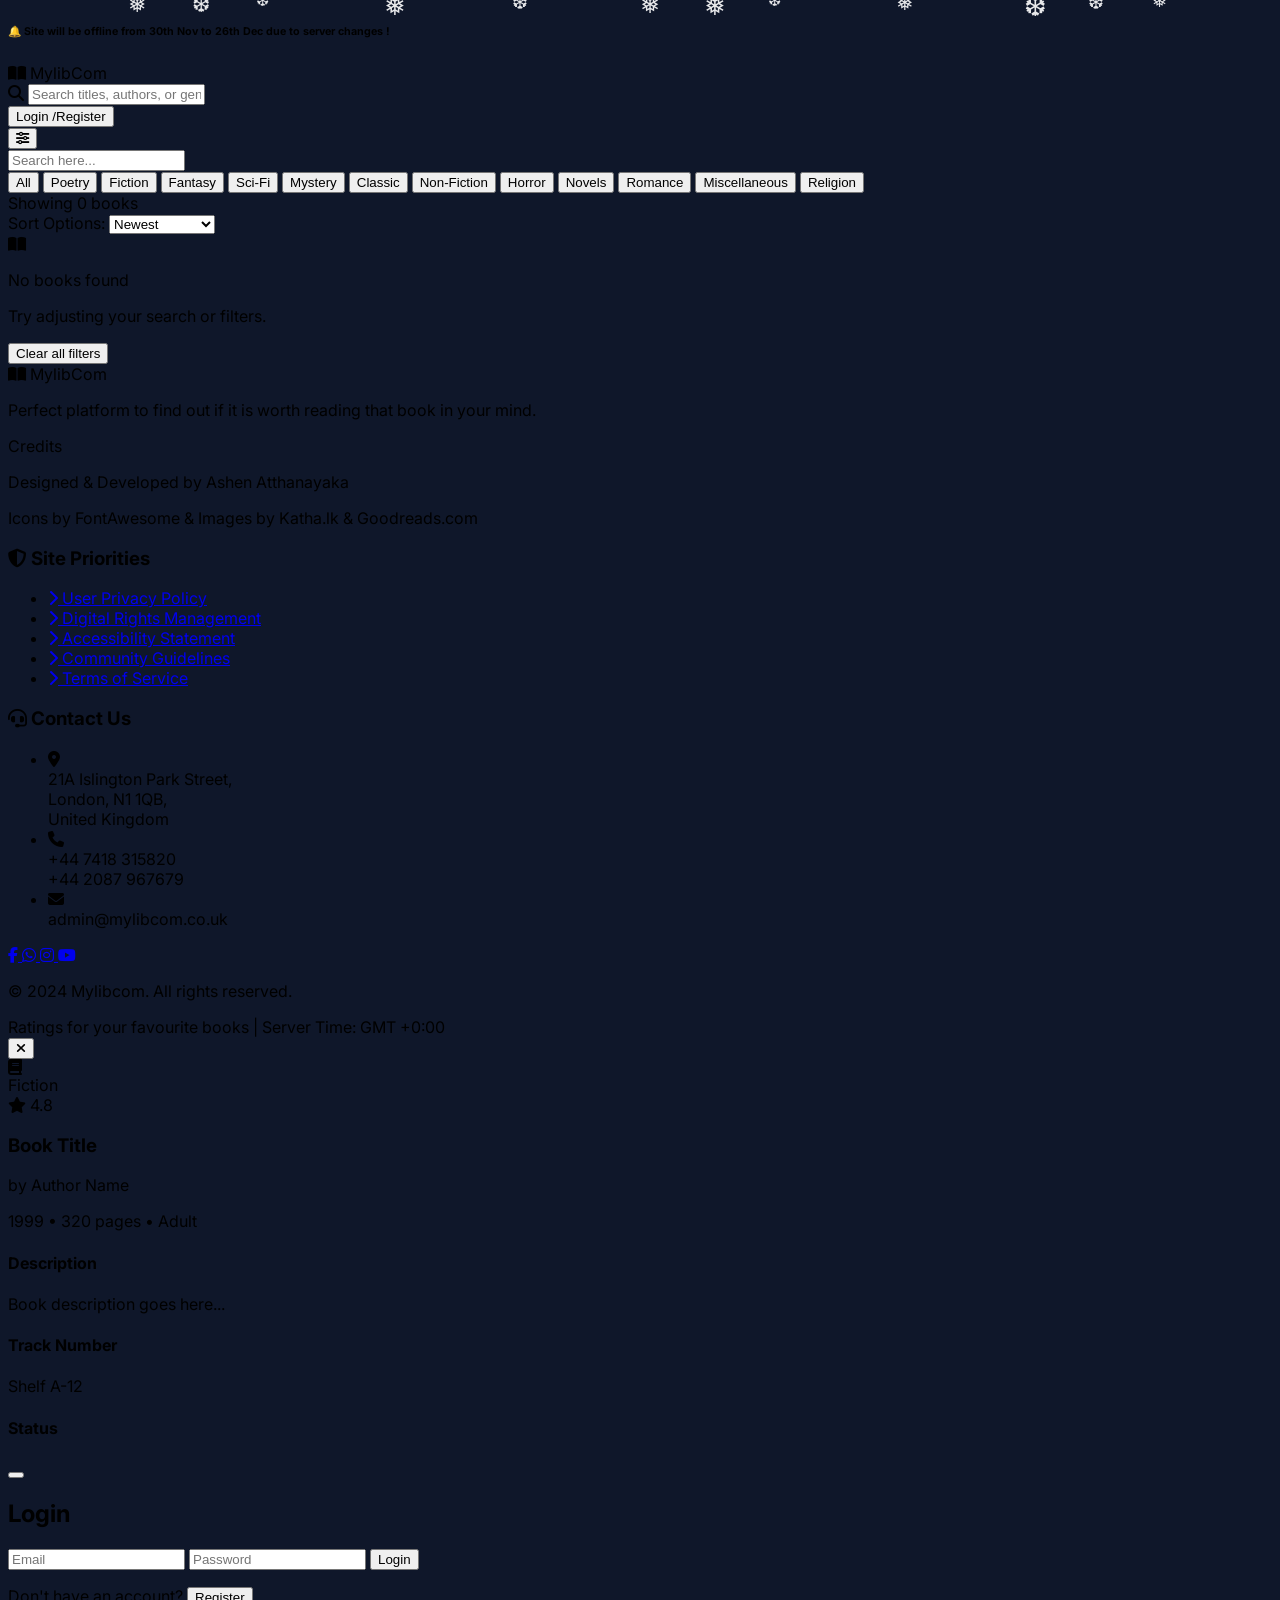
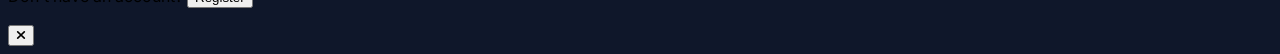
==== Unpub/new0.html @ ca6e6ef8 "Create new0.html" ====
<!DOCTYPE html>
<html lang="enGB">

<head>
    <meta charset="UTF-8">
    <meta name="viewport" content="width=device-width, initial-scale=1.0">
    <title>Mylibcom - Digital Library</title>
    <script src="https://cdn.tailwindcss.com"></script>
    <!-- Firebase SDKs -->
    <script src="https://www.gstatic.com/firebasejs/10.14.1/firebase-app-compat.js"></script>
    <script src="https://www.gstatic.com/firebasejs/10.14.1/firebase-auth-compat.js"></script>
    <script src="https://www.gstatic.com/firebasejs/10.14.1/firebase-firestore-compat.js"></script>
    <link rel="stylesheet" href="https://cdnjs.cloudflare.com/ajax/libs/font-awesome/6.4.0/css/all.min.css">
    <link rel="icon" type="image/png" href="https://img.icons8.com/?size=100&id=PaMqeFJp6WDW&format=png&color=000000">
    <!--Update me iywn Logo -->

    <!--Seasonal effects-->
    <div id="snowflakeContainer">
        <div class="snowflake">❅</div>
        <div class="snowflake">❆</div>
        <div class="snowflake">❅</div>
        <div class="snowflake">❆</div>
        <div class="snowflake">❅</div>
        <div class="snowflake">❆</div>
        <div class="snowflake">❅</div>
        <div class="snowflake">❆</div>
        <div class="snowflake">❅</div>
        <div class="snowflake">❆</div>
        <div class="snowflake">❅</div>
        <div class="snowflake">❆</div>
    </div>

    <style>
        /* Snowflakes Container */
        #snowflakeContainer {
            position: fixed;
            top: 0;
            left: 0;
            width: 100%;
            height: 100%;
            pointer-events: none;
            z-index: 9999;
        }

        /* Individual Snowflake */
        .snowflake {
            position: absolute;
            top: -10px;
            color: #fff;
            font-size: 1.2em;
            user-select: none;
            animation: fall linear infinite;
            opacity: 0.9;
        }

        @keyframes fall {
            0% {
                transform: translateY(-100vh) rotate(0deg);
                opacity: 0;
            }

            10% {
                opacity: 0.9;
            }

            90% {
                opacity: 0.9;
            }

            100% {
                transform: translateY(100vh) rotate(360deg);
                opacity: 0;
            }
        }

        /* Randomize each snowflake */
        .snowflake:nth-child(1) {
            left: 10%;
            animation-duration: 12s;
            animation-delay: 0s;
            font-size: 1.4em;
        }

        .snowflake:nth-child(2) {
            left: 20%;
            animation-duration: 15s;
            animation-delay: 2s;
            font-size: 1em;
        }

        .snowflake:nth-child(3) {
            left: 30%;
            animation-duration: 10s;
            animation-delay: 5s;
            font-size: 1.6em;
        }

        .snowflake:nth-child(4) {
            left: 40%;
            animation-duration: 18s;
            animation-delay: 1s;
            font-size: 1.2em;
        }

        .snowflake:nth-child(5) {
            left: 50%;
            animation-duration: 14s;
            animation-delay: 8s;
            font-size: 1.5em;
        }

        .snowflake:nth-child(6) {
            left: 60%;
            animation-duration: 11s;
            animation-delay: 3s;
            font-size: 1em;
        }

        .snowflake:nth-child(7) {
            left: 70%;
            animation-duration: 16s;
            animation-delay: 6s;
            font-size: 1.3em;
        }

        .snowflake:nth-child(8) {
            left: 80%;
            animation-duration: 13s;
            animation-delay: 4s;
            font-size: 1.7em;
        }

        .snowflake:nth-child(9) {
            left: 90%;
            animation-duration: 17s;
            animation-delay: 7s;
            font-size: 1.1em;
        }

        .snowflake:nth-child(10) {
            left: 15%;
            animation-duration: 19s;
            animation-delay: 9s;
            font-size: 1.4em;
        }

        .snowflake:nth-child(11) {
            left: 55%;
            animation-duration: 12s;
            animation-delay: 1s;
            font-size: 1.6em;
        }

        .snowflake:nth-child(12) {
            left: 85%;
            animation-duration: 14s;
            animation-delay: 5s;
            font-size: 1.2em;
        }
    </style>
    <!-- End of Seasonal effects-->
    <!--to activate remove extra functions before "div Id " & after "Style"-->
    <!--to reactivate follow visvrsa-->


    <style>
        @import url('https://fonts.googleapis.com/css2?family=Inter:wght@300;400;600;700;800&display=swap');
        @import url('https://fonts.googleapis.com/css2?family=Noto+Sans+Sinhala:wght@400;700&display=swap');

        body {
            font-family: 'Inter', 'Noto Sans Sinhala', sans-serif;
            background-color: #0f172a;
            /* Slate 900 */
        }

        /* Custom Scrollbar */
        ::-webkit-scrollbar {
            width: 8px;
        }

        ::-webkit-scrollbar-track {
            background: #1e293b;
        }

        ::-webkit-scrollbar-thumb {
            background: #475569;
            border-radius: 4px;
        }

        ::-webkit-scrollbar-thumb:hover {
            background: #64748b;
        }

        .card-hover:hover {
            transform: translateY(-5px);
            box-shadow: 0 10px 25px -5px rgba(0, 0, 0, 0.5);
        }

        .line-clamp-2 {
            display: -webkit-box;
            -webkit-line-clamp: 2;
            -webkit-box-orient: vertical;
            overflow: hidden;
        }

        .line-clamp-3 {
            display: -webkit-box;
            -webkit-line-clamp: 3;
            -webkit-box-orient: vertical;
            overflow: hidden;
        }

        /* Category Badges Colors */
        .cat-Children {
            background-color: #22c55e;
            color: white;
        }

        /* Green */
        .cat-Teens {
            background-color: #eab308;
            color: black;
        }

        /* Yellow */
        .cat-YA {
            background-color: #f97316;
            color: white;
        }

        /* Orange */
        .cat-Adult {
            background-color: #ef4444;
            color: white;
        }

        /* Red */
        .cat-Academic {
            background-color: #3b82f6;
            color: white;
        }

        /* Blue */
        .cat-Unspecified {
            background-color: #ffffff;
            color: black;
        }

        /* White */

        /* Availability Status Styles */
        .status-available {
            color: #34d399;
        }

        /* Emerald 400 */
        .status-checked-out {
            color: #f87171;
        }

        /* Red 400 */

        /* Dim card if checked out */
        .card-unavailable img {
            filter: grayscale(100%);
            opacity: 0.6;
        }

        .fade-in {
            animation: fadeIn 0.5s ease-in-out;
        }

        @keyframes fadeIn {
            from {
                opacity: 0;
                transform: translateY(10px);
            }

            to {
                opacity: 1;
                transform: translateY(0);
            }
        }

        /* New Status Badges */
        .status-new {
            background: linear-gradient(135deg, #10b981, #34d399);
            color: black;
            font-weight: 900;
            animation: pulse 2s infinite;
        }

        .status-leaving {
            background: linear-gradient(135deg, #f59e0b, #f97316);
            color: white;
            font-weight: 900;
            animation: pulse-warning 2s infinite;
        }

        @keyframes pulse {

            0%,
            100% {
                opacity: 1;
            }

            50% {
                opacity: 0.8;
            }
        }

        @keyframes pulse-warning {

            0%,
            100% {
                opacity: 1;
                transform: scale(1);
            }

            50% {
                opacity: 0.9;
                transform: scale(1.05);
            }
        }
    </style>
</head>

<body class="text-slate-200">

    <!-- Update Site Notice Here -->
    <h6 class="text-center text-yellow-400 font-bold py-2 bg-red-900">🔔 Site will be offline from 30th Nov to 26th Dec
        due to server changes !</h6>

    <!-- Navbar -->
    <nav class="sticky top-0 z-50 bg-slate-900/95 backdrop-blur-md border-b border-slate-800 shadow-lg">
        <div class="max-w-7xl mx-auto px-4 sm:px-6 lg:px-8">
            <div class="flex items-center justify-between h-16">
                <div class="flex items-center gap-3 cursor-pointer" onclick="resetApp()">
                    <i class="fa-solid fa-book-open text-3xl text-emerald-500"></i>
                    <span class="text-xl font-bold tracking-wide text-white">Mylib<span
                            class="text-emerald-500">Com</span></span>
                </div>

                <!-- Desktop Search -->
                <div class="hidden md:block flex-1 max-w-md mx-4">
                    <div class="relative">
                        <span class="absolute inset-y-0 left-0 flex items-center pl-3">
                            <i class="fa-solid fa-magnifying-glass text-slate-500"></i>
                        </span>
                        <input type="text" id="searchInput" placeholder="Search titles, authors, or genres..."
                            class="w-full bg-slate-800 text-white border border-slate-700 rounded-full py-2 pl-10 pr-4 focus:outline-none focus:ring-2 focus:ring-emerald-500 focus:border-transparent placeholder-slate-500 transition-all">
                    </div>
                </div>

                <div class="flex items-center" id="authSection">
                    <button onclick="showLoginModal()" class="text-emerald-400 hover:text-emerald-300 font-bold">
                        Login /Register
                    </button>
                </div>

                <!-- Mobile Filter Button -->
                <div class="md:hidden">
                    <button id="mobileMenuBtn" class="text-slate-300 hover:text-white">
                        <i class="fa-solid fa-sliders text-xl"></i>
                    </button>
                </div>
            </div>
        </div>

        <!-- Mobile Search (Expandable) -->
        <div id="mobileSearchPanel" class="hidden md:hidden border-t border-slate-800 bg-slate-900 p-4">
            <input type="text" id="mobileSearchInput" placeholder="Search here..."
                class="w-full bg-slate-800 text-white border border-slate-700 rounded-lg py-2 px-4 focus:ring-2 focus:ring-emerald-500">
        </div>
    </nav>

    <!-- Main Content -->
    <div class="max-w-7xl mx-auto px-4 sm:px-6 lg:px-8 py-8">

        <!-- Filters & Stats -->
        <div class="flex flex-col md:flex-row md:items-center justify-between gap-4 mb-8">

            <!-- Filter Tags -->
            <div class="flex flex-wrap gap-2" id="genreFilters">
                <button onclick="filterByGenre('All')"
                    class="px-4 py-1.5 rounded-full text-sm font-medium bg-emerald-600 text-white shadow-lg shadow-emerald-500/30 transition-all hover:bg-emerald-500 active-filter">All</button>
                <button onclick="filterByGenre('Poetry')"
                    class="px-4 py-1.5 rounded-full text-sm font-medium bg-slate-800 text-slate-300 hover:bg-slate-700 transition-all">Poetry</button>
                <button onclick="filterByGenre('Fiction')"
                    class="px-4 py-1.5 rounded-full text-sm font-medium bg-slate-800 text-slate-300 hover:bg-slate-700 transition-all">Fiction</button>
                <button onclick="filterByGenre('Fantasy')"
                    class="px-4 py-1.5 rounded-full text-sm font-medium bg-slate-800 text-slate-300 hover:bg-slate-700 transition-all">Fantasy</button>
                <button onclick="filterByGenre('Sci-Fi')"
                    class="px-4 py-1.5 rounded-full text-sm font-medium bg-slate-800 text-slate-300 hover:bg-slate-700 transition-all">Sci-Fi</button>
                <button onclick="filterByGenre('Mystery')"
                    class="px-4 py-1.5 rounded-full text-sm font-medium bg-slate-800 text-slate-300 hover:bg-slate-700 transition-all">Mystery</button>
                <button onclick="filterByGenre('Classic')"
                    class="px-4 py-1.5 rounded-full text-sm font-medium bg-slate-800 text-slate-300 hover:bg-slate-700 transition-all">Classic</button>
                <button onclick="filterByGenre('Non-Fiction')"
                    class="px-4 py-1.5 rounded-full text-sm font-medium bg-slate-800 text-slate-300 hover:bg-slate-700 transition-all">Non-Fiction</button>
                <button onclick="filterByGenre('Horror')"
                    class="px-4 py-1.5 rounded-full text-sm font-medium bg-slate-800 text-slate-300 hover:bg-slate-700 transition-all">Horror</button>
                <button onclick="filterByGenre('Novel')"
                    class="px-4 py-1.5 rounded-full text-sm font-medium bg-slate-800 text-slate-300 hover:bg-slate-700 transition-all">Novels</button>
                <button onclick="filterByGenre('Romance')"
                    class="px-4 py-1.5 rounded-full text-sm font-medium bg-slate-800 text-slate-300 hover:bg-slate-700 transition-all">Romance</button>
                <button onclick="filterByGenre('Miscellaneous')"
                    class="px-4 py-1.5 rounded-full text-sm font-medium bg-slate-800 text-slate-300 hover:bg-slate-700 transition-all">Miscellaneous</button>
                <button onclick="filterByGenre('Religion')"
                    class="px-4 py-1.5 rounded-full text-sm font-medium bg-slate-800 text-slate-300 hover:bg-slate-700 transition-all">Religion</button>
            </div>

            <!-- Sort/Count -->
            <div class="flex items-center justify-between md:justify-end w-full md:w-auto text-slate-400 text-sm">
                <span id="bookCount">Showing 0 books</span>
                <div class="ml-4 flex items-center gap-2">
                    <label for="sortSelect">Sort Options:</label>
                    <select id="sortSelect"
                        class="bg-slate-800 border-none rounded text-slate-200 text-sm focus:ring-1 focus:ring-emerald-500 py-1 px-2 cursor-pointer">
                        <option value="newest">Newest</option>
                        <option value="oldest">Oldest</option>
                        <option value="rating">Top Rated</option>
                        <option value="available">Available First</option>
                    </select>
                </div>
            </div>
        </div>

        <!-- Book Grid -->
        <div id="bookGrid" class="grid grid-cols-1 sm:grid-cols-2 lg:grid-cols-3 xl:grid-cols-4 gap-6">
            <!-- Book Cards will be injected here -->
        </div>

        <!-- No Results State -->
        <div id="noResults" class="hidden flex flex-col items-center justify-center py-20 text-slate-500">
            <i class="fa-solid fa-book-open text-6xl mb-4 opacity-20"></i>
            <p class="text-xl font-semibold">No books found</p>
            <p class="text-sm">Try adjusting your search or filters.</p>
            <button onclick="resetApp()" class="mt-4 text-emerald-400 hover:text-emerald-300 underline">Clear all
                filters</button>
        </div>

    </div>

    <!-- Footer -->
    <footer class="bg-slate-950 border-t border-slate-800 pt-16 pb-8 mt-12">
        <div class="max-w-7xl mx-auto px-4 sm:px-6 lg:px-8">
            <div class="grid grid-cols-1 md:grid-cols-3 gap-12 mb-12">
                <!-- Brand & Credits -->
                <div>
                    <div class="flex items-center gap-2 mb-4">
                        <i class="fa-solid fa-book-open text-2xl text-emerald-500"></i>
                        <span class="text-xl font-bold tracking-wide text-white">Mylib<span
                                class="text-emerald-500">Com</span></span>
                    </div>
                    <p class="text-slate-400 text-sm leading-relaxed mb-6">
                        Perfect platform to find out if it is worth reading that book in your mind.
                    </p>
                    <div class="text-sm text-slate-500 border-l-2 border-emerald-500 pl-3">
                        <p class="font-medium text-slate-300">Credits</p>
                        <p>Designed & Developed by <span class="text-emerald-400">Ashen Atthanayaka</span></p>
                        <p class="text-xs mt-1">Icons by FontAwesome & Images by Katha.lk & Goodreads.com</p>
                    </div>
                </div>

                <!-- Site Priorities / Quick Links -->
                <div>
                    <h3 class="text-white font-bold text-lg mb-6 flex items-center gap-2">
                        <i class="fa-solid fa-shield-halved text-emerald-500 text-sm"></i> Site Priorities
                    </h3>
                    <ul class="space-y-3 text-sm text-slate-400">
                        <li><a href="https://ashenatthanayaka17.github.io/mylibcom-privacypolicy/"
                                class="hover:text-emerald-400 transition-colors flex items-center gap-2"><i
                                    class="fa-solid fa-chevron-right text-xs text-slate-600"></i> User Privacy
                                Policy</a></li>
                        <li><a href="https://ashenatthanayaka17.github.io/mylibcom-drm"
                                class="hover:text-emerald-400 transition-colors flex items-center gap-2"><i
                                    class="fa-solid fa-chevron-right text-xs text-slate-600"></i> Digital Rights
                                Management</a></li>
                        <li><a href="https://ashenatthanayaka17.github.io/mylibcom-accessability/"
                                class="hover:text-emerald-400 transition-colors flex items-center gap-2"><i
                                    class="fa-solid fa-chevron-right text-xs text-slate-600"></i> Accessibility
                                Statement</a></li>
                        <li><a href="https://ashenatthanayaka17.github.io/mylibcom-communityguidelines/"
                                class="hover:text-emerald-400 transition-colors flex items-center gap-2"><i
                                    class="fa-solid fa-chevron-right text-xs text-slate-600"></i> Community
                                Guidelines</a></li>
                        <li><a href="https://ashenatthanayaka17.github.io/mylibcom-tnc/"
                                class="hover:text-emerald-400 transition-colors flex items-center gap-2"><i
                                    class="fa-solid fa-chevron-right text-xs text-slate-600"></i> Terms of Service</a>
                        </li>
                    </ul>
                </div>

                <!-- Contact Us -->
                <div>
                    <h3 class="text-white font-bold text-lg mb-6 flex items-center gap-2">
                        <i class="fa-solid fa-headset text-emerald-500 text-sm"></i> Contact Us
                    </h3>
                    <ul class="space-y-4 text-sm text-slate-400">
                        <li class="flex items-start gap-3">
                            <div class="mt-1 bg-slate-800 p-1.5 rounded text-emerald-500"><i
                                    class="fa-solid fa-location-dot"></i></div>
                            <span>21A Islington Park Street,<br>London, N1 1QB,<br>United Kingdom</span>
                        </li>
                        <li class="flex items-center gap-3">
                            <div class="bg-slate-800 p-1.5 rounded text-emerald-500"><i class="fa-solid fa-phone"></i>
                            </div>
                            <span>+44 7418 315820<br>+44 2087 967679</span>
                        </li>
                        <li class="flex items-center gap-3">
                            <div class="bg-slate-800 p-1.5 rounded text-emerald-500"><i
                                    class="fa-solid fa-envelope"></i></div>
                            <span>admin@mylibcom.co.uk</span>
                        </li>
                    </ul>
                    <!-- Socials -->
                    <div class="flex gap-3 mt-6">
                        <a href="https://www.facebook.com/a3target5Alpha/"
                            class="w-9 h-9 rounded-lg bg-slate-800 flex items-center justify-center text-slate-400 hover:bg-blue-600 hover:text-white transition-all transform hover:-translate-y-1">
                            <i class="fa-brands fa-facebook-f"></i>
                        </a>
                        <a href="https://ashenatthanayaka17.github.io/mylibcom-chatwithus/"
                            class="w-9 h-9 rounded-lg bg-slate-800 flex items-center justify-center text-slate-400 hover:bg-sky-500 hover:text-white transition-all transform hover:-translate-y-1">
                            <i class="fa-brands fa-whatsapp"></i>
                        </a>
                        <a href="https://www.instagram.com/ashenatthanayaka17/"
                            class="w-9 h-9 rounded-lg bg-slate-800 flex items-center justify-center text-slate-400 hover:bg-pink-600 hover:text-white transition-all transform hover:-translate-y-1">
                            <i class="fa-brands fa-instagram"></i>
                        </a>
                        <a href="#"
                            class="w-9 h-9 rounded-lg bg-slate-800 flex items-center justify-center text-slate-400 hover:bg-blue-700 hover:text-white transition-all transform hover:-translate-y-1">
                            <i class="fa-brands fa-youtube"></i>
                        </a>
                    </div>
                </div>
            </div>

            <!-- Bottom Bar -->
            <div
                class="border-t border-slate-800 pt-8 flex flex-col md:flex-row justify-between items-center gap-4 text-xs text-slate-500">
                <p>&copy; 2024 Mylibcom. All rights reserved.</p>
                <div class="flex flex-wrap justify-center gap-6">
                    <span>Ratings for your favourite books</span>
                    <span class="hidden md:inline text-slate-700">|</span>
                    <span>Server Time: GMT +0:00</span>
                </div>
            </div>
        </div>
    </footer>

    <!-- Modal -->
    <div id="bookModal" class="fixed inset-0 z-[100] hidden" aria-labelledby="modal-title" role="dialog"
        aria-modal="true">
        <!-- Background backdrop -->
        <div class="fixed inset-0 bg-slate-900/90 backdrop-blur-sm transition-opacity" onclick="closeModal()"></div>

        <div class="fixed inset-0 z-10 overflow-y-auto">
            <div class="flex min-h-full items-center justify-center p-4 text-center sm:p-0">
                <div
                    class="relative transform overflow-hidden rounded-2xl bg-slate-800 text-left shadow-2xl transition-all sm:my-8 sm:w-full sm:max-w-2xl border border-slate-700">

                    <!-- Close Button -->
                    <button onclick="closeModal()"
                        class="absolute top-4 right-4 z-10 p-2 rounded-full bg-black/50 text-white hover:bg-black/70 transition-colors cursor-pointer">
                        <i class="fa-solid fa-xmark text-xl"></i>
                    </button>

                    <div class="flex flex-col md:flex-row">
                        <!-- Modal Image -->
                        <div class="md:w-2/5 h-64 md:h-auto relative bg-slate-900">
                            <div id="modalImagePlaceholder"
                                class="w-full h-full flex items-center justify-center text-slate-700 bg-slate-900 absolute inset-0">
                                <i class="fa-solid fa-book text-4xl"></i>
                            </div>
                            <img id="modalImage" src="" alt="Book Cover"
                                class="absolute inset-0 w-full h-full object-cover relative z-10"
                                onerror="this.style.display='none'; document.getElementById('modalImagePlaceholder').style.display='flex'">
                        </div>

                        <!-- Modal Content -->
                        <div class="md:w-3/5 p-6 md:p-8">
                            <div class="flex items-start justify-between mb-2">
                                <span id="modalGenre"
                                    class="text-xs font-bold tracking-wider uppercase text-emerald-400">Fiction</span>
                                <div class="flex items-center gap-1 text-yellow-400">
                                    <i class="fa-solid fa-star"></i>
                                    <span id="modalRating" class="font-bold text-white">4.8</span>
                                </div>
                            </div>

                            <h3 id="modalTitle" class="text-2xl md:text-3xl font-bold text-white mb-1 leading-tight">
                                Book Title</h3>
                            <p id="modalAuthor" class="text-lg text-slate-300 mb-4 font-medium">by Author Name</p>

                            <div class="flex flex-wrap items-center gap-3 text-sm text-slate-400 mb-6">
                                <span id="modalYear">1999</span>
                                <span>&bull;</span>
                                <span id="modalPages">320 pages</span>
                                <span>&bull;</span>
                                <span id="modalCategory"
                                    class="px-2 py-0.5 rounded text-xs font-bold text-slate-900 bg-slate-200">Adult</span>
                            </div>

                            <div class="space-y-4">
                                <div>
                                    <h4 class="text-sm font-semibold text-slate-300 uppercase tracking-wide mb-1">
                                        Description</h4>
                                    <p id="modalDescription"
                                        class="text-slate-400 leading-relaxed text-sm md:text-base h-24 overflow-y-auto pr-2">
                                        Book description goes here...
                                    </p>
                                </div>

                                <div class="grid grid-cols-2 gap-4 pt-4 border-t border-slate-700/50">
                                    <div>
                                        <h4 class="text-xs font-semibold text-slate-500 uppercase">Track Number</h4>
                                        <p id="modalLocation" class="text-slate-200 text-sm">Shelf A-12</p>
                                    </div>
                                    <div>
                                        <h4 class="text-xs font-semibold text-slate-500 uppercase">Status</h4>
                                        <div id="modalStatus" class="flex items-center text-sm font-bold">
                                            <!-- Status Text -->
                                        </div>
                                    </div>
                                </div>

                                <!-- Action Button -->
                                <div class="pt-4">
                                    <button id="actionButton"
                                        class="w-full text-white font-bold py-3 px-4 rounded-lg transition-colors flex items-center justify-center gap-2 uppercase tracking-wide text-sm shadow-lg">
                                        <!-- Dynamic Button Text -->
                                    </button>
                                </div>
                            </div>
                        </div>
                    </div>
                </div>
            </div>
        </div>

        <!-- Login / Register Modal -->
        <div id="authModal" class="fixed inset-0 z-[200] hidden">
            <div class="fixed inset-0 bg-slate-900/95 backdrop-blur-sm" onclick="closeAuthModal()"></div>
            <div class="fixed inset-0 flex items-center justify-center p-4">
                <div class="bg-slate-800 rounded-2xl shadow-2xl max-w-md w-full p-8 border border-slate-700">
                    <h2 class="text-2xl font-bold text-white mb-6 text-center" id="authTitle">Login</h2>

                    <div id="authForm">
                        <input type="email" id="authEmail" placeholder="Email"
                            class="w-full bg-slate-700 text-white rounded-lg px-4 py-3 mb-4 focus:ring-2 focus:ring-emerald-500 outline-none">
                        <input type="password" id="authPassword" placeholder="Password"
                            class="w-full bg-slate-700 text-white rounded-lg px-4 py-3 mb-6 focus:ring-2 focus:ring-emerald-500 outline-none">

                        <button id="authMainBtn" onclick="login()"
                            class="w-full bg-emerald-600 hover:bg-emerald-500 text-white font-bold py-3 rounded-lg mb-3">
                            Login
                        </button>

                        <p class="text-center text-slate-400 text-sm">
                            <span id="authToggleText">Don't have an account?</span>
                            <button onclick="toggleAuthMode()"
                                class="text-emerald-400 hover:underline font-bold">Register</button>
                        </p>
                    </div>

                    <button onclick="closeAuthModal()" class="absolute top-4 right-4 text-slate-400 hover:text-white">
                        <i class="fa-solid fa-xmark text-xl"></i>
                    </button>
                </div>
            </div>
        </div>
    </div>

    <script>
        // --- BOOK DATABASE ---
        // TO UPDATE AVAILABILITY: 
        // Find the book in this list and change 'available: true' to 'available: false' (or vice versa).

        const books = [
            {
                id: 1,
                title: "ඒත් මං ආදරෙයි | Eth Man Adarei",
                author: "Abdul Umar Sahan Nethmina",
                genre: "Poetry",
                year: "Unknown",
                rating: 6.8,
                category: "Teens",
                pages: 100,
                location: "MLC/P/0001/TN",
                description: "කවදාහරි දාවසකදි මේ මගුල් කියවලා ඔයාටත් හිතුනොතින් මම පිස්සෙකැයි කියා අද වගෙම එදාටත් තියම් කවියක ලියා පිස්සෙකුගේ ආදරේ තාම දන්නෑ ඔයා ",
                image: "https://katha.lk/wp-content/uploads/2024/06/s0251-eth-man-aadarei-abdul-umar-sahan-nethmina.webp",
                available: true,
                status: "" // new arrival: new, Leaving soon: leaving, or null
            },

            {
                id: 2,
                title: "ඉතිං මට සමාවෙන්න | Ithin Mata Samawenna",
                author: "Abdul Umar Sahan Nethmina",
                genre: "Poetry",
                year: "Unknown",
                rating: 6.9,
                category: "Teens",
                pages: 62,
                location: "MLC/P/00002/TN",
                description: "බැරිම හින්දා කවමදාවත් ආයෙ ඔබ වෙත හැරෙන්න කිසිත් කියන්න බෑ ඉතිං මට, “සමා වෙනු මැන!” ඇරෙන්න ජීවිතේ තව බොහෝ දුර ඇති අතරමග බෑ මැරෙන්න ඔබත් ඔහොමම මගදි හමුවන වංගුවක් ළඟ හැරෙන්න",
                image: "https://katha.lk/wp-content/uploads/2024/11/s0504-ithin-mata-samawenna-abdul-umar-sahan-nethmina.webp",
                available: true,
                status: "" // new arrival: new, Leaving soon: leaving, or null
            },

            {
                id: 3,
                title: "ඒ දවස් හරි වෙනස් | E Dawas Hari Wenas",
                author: "Abdul Umar Sahan Nethmina",
                genre: "Novel",
                year: "Unknown",
                rating: 8.8,
                category: "YA",
                pages: 494,
                location: "MLC/N/0003/YA",
                description: "ඉස්සෙල්ලා ම ඔහුට ඇයගෙ හීනි ඇඟිලි තුඩුවල ස්පර්ශය දැනෙන්න ගත්තා. ඒත් එක්ක ම ඇඟිලිවලින් පටං ගත්ත උණුසුමක් මුලු ඇඟ පුරා ම පැතිරෙන විදිහ ඔහුට දැණුනා. ඇගේ අත සිනිඳු වුණා වගේ ම උණුසුම් වුණා. ඒක ඔහුට ඇති කරේ ගුලිවෙලා නිදාගැනීමේ වුවමනාවක්. මූට මේ මොකක් ද වුණේ වගේ ලුක් එකක් එක්ක ඇය ඔහු දිහාවට හැරුණා. මුකුත් නොකිය ම ඔහුත් ඇය දිහා බලාගෙන ඉඳලා තිබුණා. තත්පර දහයක් විතර ඔවුන් එකිනෙකා දිහා බලාගෙන ඉද්දි, ඔහුට ඇත්තට ම හැමදේම හොඳින් සිද්ධවෙයි කියලා දැනෙන්න පටං ගත්තා. ඒ වගේ ම හැමදේම හොඳින් සිද්ධ වේවි කියලා ඔහු විශ්වාස කරන්න පටං අරගෙන තිබුණා. ඒත් එක්ක ම කඳවුරේ කෙළවරකින් කවුදෝ කෑගහනවා ඇහුණා. “සිරිමල් අයියා වැටිලා…”",
                image: "https://katha.lk/wp-content/uploads/2025/06/S0526-E-Dawas-Hari-Wenas-Abdul-Umar-Sahan-Nethmina.webp",
                available: true,
                status: "" // new arrival: new, Leaving soon: leaving, or null
            },

            {
                id: 4,
                title: "අබ්දුල් වෙන්න කලින් | Abdul Wenna Kalin",
                author: "Abdul Umar Sahan Nethmina",
                genre: "Poetry",
                year: "Unknown",
                rating: 4.9,
                category: "Teens",
                pages: 80,
                location: "MLC/P/00004/TN",
                description: "අපිට පස්සෙන් පියාඹන උං ආයෙ හිරවිය යුතුද කොටුවල තටු කපපු දුක අපි වගේ උං ආයෙමත් ලිය යුතුද පිටුවල ගොරව ගොරවා බලං ඉන්නවා තමයි වටේම අඳුරු කරුවල එහෙව් විටකදි ගින්දරක් මිස එලිය මදි දුර ඈත තරුවල",
                image: "https://katha.lk/wp-content/uploads/2025/11/S0575-Abdul-Wnna-Kalin-Abdul-Umar-Sahan-Nethmina.webp",
                available: true,
                status: "" // new arrival: new, Leaving soon: leaving, or null
            },

            {
                id: 5,
                title: "ආකිමිඩිස් සිය දිවි නසා ගනී | Akimidis Siya Diwi Nasa Gani",
                author: "Ruuso",
                genre: "Poetry",
                year: "2022 NOV",
                rating: 7.0,
                category: "Teens",
                pages: 80,
                location: "MLC/P/00005/TN",
                description: "එකපාරම මහ හයියෙන් වහින්න ගත්තා කරදරයි නම් තමයි ඒත් මං වහලෙ තෙමෙන තැන් දැනගත්තා",
                image: "https://rasakatha.lk/wp-content/uploads/2024/09/WhatsApp-Image-2024-09-15-at-8.03.23-AM-548x800.jpeg",
                available: true,
                status: "" // new arrival: new, Leaving soon: leaving, or null
            },

            {
                id: 6,
                title: "අම්මපයි මං කඩුව දුන්නා | Ammapayi Man Kaduwa Dunna",
                author: "Shashika Sadeep",
                genre: "Poetry",
                year: "Unknown",
                rating: 7.2,
                category: "Teens",
                pages: 86,
                location: "MLC/P/00006/TN",
                description: "සැඩ සුළඟ දරන්නට නොහැකි තැන රුවලට මග කියපු තරු කැටත් පැන ගියපු රැයකට සයුර මැද මාලිගා කටු කැඩුණු නැවකට ප්‍රේමයකි, ප්‍රදීපාගාරයක එළි වැට",
                image: "https://rasakatha.lk/wp-content/uploads/2024/01/69-1.jpg",
                available: false,
                status: "" // new arrival: new, Leaving soon: leaving, or null
            },

            {
                id: 7,
                title: "කැමෙලියා | Camellia",
                author: "Virajini Thennakoo",
                genre: "Novel",
                year: "Unknown",
                rating: 5.8,
                category: "Teens",
                pages: 222,
                location: "MLC/N/00007/TN",
                description: "“බල්ලො මිනිස්සු වගේ කතා කරන්න පුරුදු වුණා නම් උන් ඔච්චර හොඳ වෙන්නෙ නෑ කියලත් මතක තියාගන්න. එහෙනං උන් ඔයාව හපා කන්නෙ වලිගෙ වනලා” -ඇනිටා",
                image: "https://katha.lk/wp-content/uploads/2024/06/s0300-camellia-virajini-thennakoon.webp",
                available: false,
                status: "" // new arrival: new, Leaving soon: leaving, or null
            },

            {
                id: 8,
                title: "රෝජා | Roja",
                author: "Niluka Brandon",
                genre: "Romance",
                year: "Unknown",
                rating: 4.2,
                category: "YA",
                pages: 392,
                location: "MLC/R/00008/YA",
                description: "මිනිස්සු… දුබලයන්ව ඉපදෙන්නාහ. මිනිස්සු… ජීවිතයේ යම් යම් යුගවල විවිධ හේතු කාරණාවන් නිසාවෙන් දුබලයන්ව ජීවිතය රැකගන්නාහ. නමුත්… අප කිසිවෙකුටත් දුබලයන්ව මිය යන්නට අයිතියක් නැත. අපි නැඟිටිය යුතුය! අපි හිනැහිය යුතුමය!",
                image: "https://katha.lk/wp-content/uploads/2024/06/s0296-roja-niluka-brandon.webp",
                available: false,
                status: "" // new arrival: new, Leaving soon: leaving, or null
            },

            {
                id: 9,
                title: "ඇත්ත කියපන් ක්ලියෝපැට්‍රා | Atta Kiyapan Cleopatra",
                author: "Bebadu Kumara",
                genre: "Poetry",
                year: "Unknown",
                rating: 8.6,
                category: "Teens",
                pages: "error 101",
                location: "MLC/P/00009/TN",
                description: "ප්‍රේමයේ ඉරිතැළුම් වලට සොයාගෙන නෑ සැත්කම් නමුදු සදහට නුඹේ නමටයි මේ පපුවේ වත්කම් කාලයා විසින් විසඳාවි රිදුම් දෙන සංසාර ගෙත්තම් මම මක්කරන්නද අපිට අපි හිමි නැත්නම්... හිනාව තියෙන දුරකට ඔයා දුවගෙන යන්න මම බලාගෙන ඉන්නම්",
                image: "https://rasakatha.lk/wp-content/uploads/2024/07/WhatsApp-Image-2024-07-28-at-7.12.56-PM.jpeg",
                available: true,
                status: "" // new arrival: new, Leaving soon: leaving, or null
            },

            {
                id: 10,
                title: "ප්‍රබන්ධ සම්බන්ධ | Fiction Affairs",
                author: "Sri Jayathilaka",
                genre: "Novel",
                year: "Unknown",
                rating: 7.6,
                category: "YA",
                pages: "error 101",
                location: "MLC/N/00010/YA",
                description: "Sorry, No description available.",
                image: "https://rasakatha.lk/wp-content/uploads/2025/05/WhatsApp-Image-2025-05-28-at-9.49.13-PM-430x687.jpeg",
                available: false,
                status: "" // new arrival: new, Leaving soon: leaving, or null
            },

            {
                id: 11,
                title: "London",
                author: "Edward Rutherfurd",
                genre: "Novel",
                year: "1997 JAN",
                rating: 8.9,
                category: "YA",
                pages: 1332,
                location: "MLC/N-E/00011/YA",
                description: "Here is Edward Rutherfurd’s classic novel of London, a glorious pageant spanning two thousand years. He brings this vibrant city’s long and noble history alive through the ever-shifting fortunes, fates, and intrigues of half-a-dozen families, from the age of Julius Caesar to the twentieth century. Generation after generation, these families embody the passion, struggle, wealth, and verve of the greatest city in the Old World",
                image: "https://m.media-amazon.com/images/S/compressed.photo.goodreads.com/books/1328313657i/12407442.jpg",
                available: false,
                status: "" // new arrival: new, Leaving soon: leaving, or null
            },

            {
                id: 12,
                title: "Forget Me Not | ෆොගෙට් මී නොට්",
                author: "Charitha Prawardhi Bandara | Chathuri Damayanthi",
                genre: "Novel",
                year: "Unknown",
                rating: 6.8,
                category: "Teens",
                pages: 226,
                location: "MLC/N/00012/TN",
                description: "බිඳුණු මිනිස්සුන්ට ආදරය කරන එක කොහෙත්ම ලේසි නෑ යුමී සං කැබලි වෙච්චි ඔවුන්ව තදින් වැළඳගත යුතු වෙනවා මුදු නමුත් ස්ථීර ප්‍රේමයකින්. ඒත් ඒ තියුණු දාර සහිත බිඳුණු කැබලි, වැළදගන්නා ආදරණීයයාව රිදවනවා. ඔහුවත් කපා දමනවා. මට හොඳටම විශ්වාසයි, ආදරය කියන්නේ කැපකිරීමක්” වග කියන්නට ඇත්තේ, මේ ලෝකයේ මුල් වතාවට බිඳුණු ගැහැණියකට ආදරය කරපු කරුණාවන්ත ඇහිපිය ඇති පිරිමියෙක්. කැබලි වුණු පිරිමියෙකුට ප්‍රේම කළ විශාල හදවතක් ඇති ගහැණියක්.",
                image: "https://katha.lk/wp-content/uploads/2024/05/s0185-forget-me-not-charitha-prawardhi-bandara-chathuri-damayanthi.webp",
                available: true,
                status: "" // new arrival: new, Leaving soon: leaving, or null
            },

            {
                id: 13,
                title: "ඇහැළ මලට දම් පාටක් | Ehela Malata Dam Patak",
                author: "Chathuri Damayanthi",
                genre: "Novel",
                year: "Unknown",
                rating: 7.5,
                category: "YA",
                pages: 290,
                location: "MLC/N/00013/YA",
                description: "Working on it.",
                image: "https://katha.lk/wp-content/uploads/2024/05/s0186-ehala-malata-dam-patak-chathuri-damayanthi.webp",
                available: false,
                status: "" // new arrival: new, Leaving soon: leaving, or null
            },

            {
                id: 14,
                title: "දවසක් දා හැන්දෑවක | Dawasak Da Handawaka",
                author: "Rasika Jayakody",
                genre: "Miscellaneous",
                year: "Unknown",
                rating: 6.0,
                category: "YA",
                pages: 120,
                location: "MLC/M/00014/YA",
                description: "ජීවිතයේ කෙළවරක් නැති මිනිස් සබඳතාවලටත් මේ ‘න්‍යාය’ ම ගළපන්නට පුළුවන්. කතාබහ කිරීම සහ කතා නොකර සිටීම, හමුවීම සහ හමු නොවී සිටීම, ළං වීම සහ දුරස්ව සිටීම, පැමිණීම සහ නොපැමිණීම…මේ සියල්ලක් ම ජීවත් වීම සඳහා අවශ්‍යයි. මේ සියලුම සංසිද්ධීන් එකකට එකක් වෙන් කළ නොහැකි සේ සහ සම්බන්ධයි. සංගීත සංධ්වනියක ස්වර සහ නිහැඬියාව වගේ… කවියක කියැවෙන දේ සහ නො කියැවෙන දේ වගේ. මා ජීවිතය කියවන විදියට ‘උපේක්ෂාව’ යනු මේ සහ සම්බන්ධය තේරුම් ගැනීමයි. උපේක්ෂාව එක්තරා විදියක සුවබර නිද්‍රාවක්.",
                image: "https://katha.lk/wp-content/uploads/2024/07/s0449-dawasak-da-handawaka-rasika-jayakody.webp",
                available: false,
                status: "" // new arrival: new, Leaving soon: leaving, or null
            },

            {
                id: 15,
                title: "If It's Not Forever",
                author: "Durjoy Datta | Nikita Singh",
                genre: "Romance",
                year: "2012",
                rating: 6.0,
                category: "Adult",
                pages: 239,
                location: "MLC/M/00015/A",
                description: "If It's Not Forever is a novel by Durjoy Datta and Nikita Singh.[1] It was published in the year 2012 by Grapevine India Publishers. It is set on the story of the 2011 Delhi High Court blasts.[2][3] Though mentioned as a love story, it is more of a suspense thriller. There are seven characters mentioned in this book, with the main protagonist being Debashish (Deb), who hails from Bengal and is deeply scarred with haunting memories of the blast. The book has received average reviews from critics all over India.",
                image: "https://upload.wikimedia.org/wikipedia/en/2/2a/If_Its_Not_Forever.jpg",
                available: false,
                status: "" // new arrival: new, Leaving soon: leaving, or null
            },

            {
                id: 16,
                title: "බයෝ කරපු ඒලෙවල් | Bio Karapu A Level",
                author: "Abdul Umar Sahan Nethmina",
                genre: "Poetry",
                year: "Unknown",
                rating: 5.4,
                category: "Teens",
                pages: 52,
                location: "MLC/P/00016/TN",
                description: "මට ඕනෙ දැං ඔයා එක්ක ස්නායුවක් දිගේ ගලන ආවේගයක් වෙන්න ඔයාට ඉස්සෙල්ලාම දුවන්න දීලා අල්ලන්න වගේ දුවගෙන එන්න අපිට ඒ ගමං පුලුවන් කංකාල පේෂියක සෛල වෙන්න කොයිතරම් දෙපැත්තට ඇදුණත් ඩෙස්මසෝම අල්ලං ඉන්න විදිහ ගැන කියවන්න අපේ ආදරෙත් ඒ වගේ නේද කියලා කොඳුරන්න ඉතිං ඉක්මනට කියන්න මට ඔයා එතවද නැද්ද යන්න",
                image: "https://katha.lk/wp-content/uploads/2024/04/s0153-bio-karapu-alevel-abdul-umar-sahan-nethmina.webp",
                available: true,
                status: "" // new arrival: new, Leaving soon: leaving, or null
            },

            {
                id: 17,
                title: "2001: A Space Odyssey",
                author: "Arthur C. Clarke",
                genre: "Sci-Fi",
                year: "1968 APR 28",
                rating: 9.4,
                category: "YA",
                pages: 297,
                location: "MLC/SFC/00017/YA",
                description: "On the Moon, an enigma is uncovered. So great are the implications of this discovery that for the first time men are sent out deep into our solar system.",
                image: "https://m.media-amazon.com/images/S/compressed.photo.goodreads.com/books/1432468943i/70535.jpg",
                available: true,
                status: "" // new arrival: new, Leaving soon: leaving, or null
            },

            {
                id: 18,
                title: "2010: Odyssey Two",
                author: "Arthur C. Clarke",
                genre: "Sci-Fi",
                year: "1982 DEC 01",
                rating: 8.7,
                category: "YA",
                pages: 320,
                location: "MLC/SFC/00018/YA",
                description: "When 2001: A Space Odyssey first shocked, amazed, and delighted millions in the late 1960s, the novel was quickly recognized as a classic. Since then, its fame has grown steadily among the multitudes who have read the novel or seen the film based on it. Yet, along with almost universal acclaim, a host of questions has grown more insistent through the years.",
                image: "https://m.media-amazon.com/images/S/compressed.photo.goodreads.com/books/1372677992i/18048525.jpg",
                available: true,
                status: "" // new arrival: new, Leaving soon: leaving, or null
            },

            {
                id: 19,
                title: "2061: Odyssey Three",
                author: "Arthur C. Clarke",
                genre: "Sci-Fi",
                year: "1987 DEC",
                rating: 8.6,
                category: "YA",
                pages: 266,
                location: "MLC/SFC/00019/YA",
                description: "The third book in Clarke’s beloved Space Odyssey continues the story of Heywood Floyd, survivor of two previous encounters with the mysterious monoliths and the alien intelligences behind them. Floyd is chosen as one of a handful of celebrity guests to witness the first manned touchdown on the surface of Halley’s Comet on the privately-owned spaceship Universe.",
                image: "https://m.media-amazon.com/images/S/compressed.photo.goodreads.com/books/1397988971i/18126623.jpg",
                available: true,
                status: "" // new arrival: new, Leaving soon: leaving, or null
            },

            {
                id: 20,
                title: "3001: The Final Odyssey",
                author: "Arthur C. Clarke",
                genre: "Sci-Fi",
                year: "1999 JAN 01",
                rating: 8.9,
                category: "YA",
                pages: 188,
                location: "MLC/SFC/00020/YA",
                description: "On an ill-fated mission to Jupiter in 2001, the mutinous supercomputer HAL sent crewmembers David Bowman and Frank Poole into the frozen void of space. Bowman’s strange transformation into a Star Child is traced through the novels 2010 and 2061. But now, a thousand years after his death, Frank Poole is brought back to life—and thrust into a world far more technically advanced than the one he left behind.",
                image: "https://m.media-amazon.com/images/S/compressed.photo.goodreads.com/books/1568155089l/53087570.jpg",
                available: true,
                status: "" // new arrival: new, Leaving soon: leaving, or null
            },

            {
                id: 21,
                title: "The Wolf's Curse",
                author: "Jessica Vitalis",
                genre: "Fiction",
                year: "2021 SEP 21",
                rating: 9.2,
                category: "YA",
                pages: 336,
                location: "MLC/FIC/00021/YA",
                description: "Twelve-year-old Gauge’s life has been cursed since the day he witnessed a Great White Wolf steal his grandpapá’s soul, preventing it from reaching the Sea-in-the-Sky and sailing into eternity. When the superstitious residents of Bouge-by-the-Sea accuse the boy of crying wolf, he joins forces with another orphan to prove his innocence. They navigate their shared grief in a journey that ultimately reveals life-changing truths about the wolf––and death.",
                image: "https://m.media-amazon.com/images/S/compressed.photo.goodreads.com/books/1611847802i/56382404.jpg",
                available: true,
                status: "" // new arrival: new, Leaving soon: leaving, or null
            },

            {
                id: 22,
                title: "New Dragon City: Eine verbotene Freundschaft",
                author: "Mari Mancusi",
                genre: "Fantasy",
                year: "2022 OCT 04",
                rating: 9.3,
                category: "YA",
                pages: 339,
                location: "MLC/F/00022/YA",
                description: "No one predicted the dragon apocalypse. The dragons came suddenly and decimated the world as we knew it, including New York City. Now, three years later, Noah, his hardcore survivalist father, and a ragtag group of survivors are barely scraping by in this new reality. Kids scavenge not only for materials in abandoned homes but also for leftover books at the library. Adults spend their time establishing a make-shift society and defending their shelter... with any means available. At least for the few months the dragons are hibernating, until it’s no longer safe aboveground.",
                image: "https://m.media-amazon.com/images/S/compressed.photo.goodreads.com/books/1706158553i/205902593.jpg",
                available: true,
                status: "" // new arrival: new, Leaving soon: leaving, or null
            },

            {
                id: 23,
                title: "Something Like Home",
                author: "Andrea Beatriz Arango",
                genre: "Poetry",
                year: "2023 SEP 12",
                rating: 9.3,
                category: "Teens",
                pages: 256,
                location: "MLC/P/00023/TN",
                description: "Laura Rodríguez Colón has a plan: no matter what the grown-ups say, she will live with her parents again. Can you blame her? It’s tough to make friends as the new kid at school. And while staying at her aunt’s house is okay, it just isn’t the same as being in her own space.",
                image: "https://m.media-amazon.com/images/S/compressed.photo.goodreads.com/books/1679081550i/70916843.jpg",
                available: true,
                status: "" // new arrival: new, Leaving soon: leaving, or null
            },

            {
                id: 24,
                title: "An Academic Affair",
                author: "Jodi McAlister",
                genre: "Romance",
                year: "2025 NOV 11",
                rating: 6.4,
                category: "Adult",
                pages: 366,
                location: "MLC/R/00024/A",
                description: "Sadie Shaw and Jonah Fisher have been academic rivals since they first crossed paths as undergraduates in the literature department thirteen years ago. Now that a highly coveted teaching opportunity has come up, their rivalry hits epic proportions. Jonah needs the job to move closer to his recently divorced sister and her children, while Sadie needs the financial security and freedom of a full-time teaching position.",
                image: "https://m.media-amazon.com/images/S/compressed.photo.goodreads.com/books/1743882229i/224003821.jpg",
                available: true,
                status: "new" // new arrival: new, Leaving soon: leaving, or null
            },

            {
                id: 25,
                title: "With You Forever",
                author: "Chloe Liese",
                genre: "Romance",
                year: "2021 SEP 14",
                rating: 9.0,
                category: "YA",
                pages: 384,
                location: "MLC/R/00025/YA",
                description: "Rooney Sullivan is sunshine incarnate and the antithesis of quiet, reserved Axel. He’s been able to hide his attraction to her until a party game gets out of hand and ends in an unexpected kiss. Months later, Rooney’s staying just next door to him for a cozy A-frame getaway and temptingly within reach.",
                image: "https://m.media-amazon.com/images/S/compressed.photo.goodreads.com/books/1690944101i/195036925.jpg",
                available: true,
                status: "" // new arrival: new, Leaving soon: leaving, or null
            },

            {
                id: 26,
                title: "Black Sheep",
                author: "Wattney Lander",
                genre: "Poetry",
                year: "2019 SEP 07",
                rating: 7.6,
                category: "Teens",
                pages: 117,
                location: "MLC/P/00026/TN",
                description: "Black Sheep is a collection of poetry and prose inspired by an awakening that lead to discover the sickness within a herd, perfect for those who have broke free from the unhealthy dynamics of their family.",
                image: "https://m.media-amazon.com/images/S/compressed.photo.goodreads.com/books/1677848265i/52141218.jpg",
                available: true,
                status: "" // new arrival: new, Leaving soon: leaving, or null
            },

            {
                id: 27,
                title: "Book Lovers",
                author: "Emily Henry",
                genre: "Romance",
                year: "2022 MAY 03",
                rating: 9.1,
                category: "YA",
                pages: 377,
                location: "MLC/R/00027/YA",
                description: "Nora Stephens’ life is books—she’s read them all—and she is not that type of heroine. Not the plucky one, not the laidback dream girl, and especially not the sweetheart. In fact, the only people Nora is a heroine for are her clients, for whom she lands enormous deals as a cutthroat literary agent, and her beloved little sister Libby.",
                image: "https://m.media-amazon.com/images/S/compressed.photo.goodreads.com/books/1638867089i/58690308.jpg",
                available: true,
                status: "" // new arrival: new, Leaving soon: leaving, or null
            },

            {
                id: 28,
                title: "The Love Hypothesis",
                author: "Ali Hazelwood",
                genre: "Romance",
                year: "2021 SEP 14",
                rating: 8.7,
                category: "Adult",
                pages: 400,
                location: "MLC/R/00028/A",
                description: "As a third-year Ph.D. candidate, Olive Smith doesn't believe in lasting romantic relationships—but her best friend does, and that's what got her into this situation. Convincing Anh that Olive is dating and well on her way to a happily ever after was always going to take more than hand-wavy Jedi mind tricks: Scientists require proof. So, like any self-respecting biologist, Olive panics and kisses the first man she sees.",
                image: "https://m.media-amazon.com/images/S/compressed.photo.goodreads.com/books/1747519081i/56732449.jpg",
                available: true,
                status: "" // new arrival: new, Leaving soon: leaving, or null
            },

            {
                id: 29,
                title: "The Lion, the Witch and the Wardrobe",
                author: "C.S. Lewis",
                genre: "Fantasy",
                year: "1950 OCT 16",
                rating: 7.0,
                category: "Children",
                pages: 180,
                location: "MLC/F/00029/C",
                description: "They open a door and enter a world NARNIA...the land beyond the wardrobe, the secret country known only to Peter, Susan, Edmund, and Lucy...the place where the adventure begins. Lucy is the first to find the secret of the wardrobe in the professor's mysterious old house. At first, no one believes her when she tells of her adventures in the land of Narnia. But soon Edmund and then Peter and Susan discover the Magic and meet Aslan, the Great Lion, for themselves. In the blink of an eye, their lives are changed forever.",
                image: "https://m.media-amazon.com/images/S/compressed.photo.goodreads.com/books/1697079942i/132080146.jpg",
                available: true,
                status: "" // new arrival: new, Leaving soon: leaving, or null
            },

            {
                id: 30,
                title: "Prince Caspian",
                author: "C.S. Lewis",
                genre: "Fantasy",
                year: "1951 OCT 16",
                rating: 6.8,
                category: "Children",
                pages: 240,
                location: "MLC/F/00030/C",
                description: "A prince denied his rightful throne gathers an army in a desperate attempt to rid his land of a false king. But in the end, it is a battle of honor between two men alone that will decide the fate of an entire world.",
                image: "https://m.media-amazon.com/images/S/compressed.photo.goodreads.com/books/1308814880i/121749.jpg",
                available: true,
                status: "" // new arrival: new, Leaving soon: leaving, or null
            },
        ];


        // === uses firebase config creds to this ===
        const firebaseConfig = {
            apiKey: "AIzaSyBH6LVGPFkfx7NVUtGCLvvCC9MXcdZo7zk",
            authDomain: "mylibcom-co.firebaseapp.com",
            projectId: "mylibcom-co",
            storageBucket: "mylibcom-co.firebasestorage.app",
            messagingSenderId: "922343336014",
            appId: "1:922343336014:web:5d71dfadf665c9a6c73b1f",
            measurementId: "G-DCG0KW3N11"
        };

        // Initialize Firebase
        firebase.initializeApp(firebaseConfig);
        const auth = firebase.auth();
        const db = firebase.firestore();

        // === GLOBAL USER STATE ===
        let currentUser = null;

        // Listen for auth changes
        auth.onAuthStateChanged((user) => {
            currentUser = user;
            if (user) {
                document.getElementById('authSection').innerHTML = `
      <div class="flex items-center gap-3">
        <span class="text-sm text-slate-300">Hi, ${user.displayName || user.email}</span>
        <button onclick="logout()" class="text-xs bg-red-600 hover:bg-red-500 px-3 py-1.5 rounded">Logout</button>
      </div>
    `;
                loadUserData(); // Load wishlist & borrowed
            } else {
                document.getElementById('authSection').innerHTML = `
      <button onclick="showLoginModal()" class="text-emerald-400 hover:text-emerald-300 font-bold">Login / Register</button>
    `;
            }
            renderBooks(); // Re-render to show wishlist hearts
        });

        // --- State ---
        let currentFilter = 'All';
        let currentSort = 'newest';
        let searchQuery = '';

        // --- DOM Elements ---
        const bookGrid = document.getElementById('bookGrid');
        const searchInput = document.getElementById('searchInput');
        const mobileSearchInput = document.getElementById('mobileSearchInput');
        const sortSelect = document.getElementById('sortSelect');
        const genreFilters = document.getElementById('genreFilters');
        const bookCount = document.getElementById('bookCount');
        const noResults = document.getElementById('noResults');
        const modal = document.getElementById('bookModal');

        // --- Initialization ---
        function init() {
            renderBooks();

            // Search Listeners
            searchInput.addEventListener('input', (e) => handleSearch(e.target.value));
            mobileSearchInput.addEventListener('input', (e) => handleSearch(e.target.value));

            // Sort Listener
            sortSelect.addEventListener('change', (e) => {
                currentSort = e.target.value;
                renderBooks();
            });

            // Mobile Menu Toggle
            document.getElementById('mobileMenuBtn').addEventListener('click', () => {
                const panel = document.getElementById('mobileSearchPanel');
                panel.classList.toggle('hidden');
            });
        }

        // --- Core Logics ---
        function handleSearch(query) {
            searchQuery = query.toLowerCase();
            renderBooks();
        }

        function filterByGenre(genre) {
            currentFilter = genre;

            // Update visual button state
            const buttons = genreFilters.querySelectorAll('button');
            buttons.forEach(btn => {
                if (btn.innerText === genre) {
                    btn.classList.remove('bg-slate-800', 'text-slate-300');
                    btn.classList.add('bg-emerald-600', 'text-white', 'shadow-lg', 'shadow-emerald-500/30');
                } else {
                    btn.classList.add('bg-slate-800', 'text-slate-300');
                    btn.classList.remove('bg-emerald-600', 'text-white', 'shadow-lg', 'shadow-emerald-500/30');
                }
            });

            renderBooks();
        }

        function resetApp() {
            searchInput.value = '';
            mobileSearchInput.value = '';
            searchQuery = '';
            filterByGenre('All');
        }

        function getFilteredAndSortedBooks() {
            let filtered = books.filter(book => {
                const matchesGenre = currentFilter === 'All' || book.genre === currentFilter;
                const matchesSearch = book.title.toLowerCase().includes(searchQuery) ||
                    book.author.toLowerCase().includes(searchQuery);
                return matchesGenre && matchesSearch;
            });

            return filtered.sort((a, b) => {
                if (currentSort === 'newest') {
                    // Handling "Unknown" years by placing them last or treating as 0
                    let yearA = parseInt(a.year) || 0;
                    let yearB = parseInt(b.year) || 0;
                    return yearB - yearA;
                }
                if (currentSort === 'oldest') {
                    let yearA = parseInt(a.year) || 9999;
                    let yearB = parseInt(b.year) || 9999;
                    return yearA - yearB;
                }
                if (currentSort === 'rating') return b.rating - a.rating;
                if (currentSort === 'available') return (a.available === b.available) ? 0 : a.available ? -1 : 1;
                return 0;
            });
        }

        function renderBooks() {
            const displayBooks = getFilteredAndSortedBooks();

            bookCount.innerText = `Showing ${displayBooks.length} book${displayBooks.length !== 1 ? 's' : ''}`;
            bookGrid.innerHTML = '';

            if (displayBooks.length === 0) {
                bookGrid.classList.add('hidden');
                noResults.classList.remove('hidden');
            } else {
                bookGrid.classList.remove('hidden');
                noResults.classList.add('hidden');

                displayBooks.forEach(book => {
                    const card = document.createElement('div');
                    // Add visual cue for unavailable books in grid
                    const availabilityClass = book.available ? '' : 'card-unavailable';
                    card.className = `bg-slate-800 rounded-xl overflow-hidden shadow-lg border border-slate-700/50 card-hover transition-all duration-300 cursor-pointer fade-in ${availabilityClass}`;
                    card.onclick = () => openModal(book);

                    const categoryClass = `cat-${book.category}`;

                    // Badge logic
                    let badgeHTML = '';
                    if (!book.available) {
                        badgeHTML = `<div class="absolute top-3 right-3 px-3 py-1.5 text-xs font-bold rounded-lg shadow-md bg-red-600 text-white z-10 backdrop-blur-sm border border-red-400">CHECKED OUT</div>`;
                    }

                    else if (book.status === 'leaving') {
                        badgeHTML = `<div class="absolute top-3 right-3 px-3 py-1.5 text-xs font-bold rounded-lg shadow-md bg-yellow-600 text-white z-10 backdrop-blur-sm border border-yellow-400">LEAVING SOON</div>`;
                    }

                    else if (book.status === 'new') {
                        badgeHTML = `<div class="absolute top-3 right-3 px-3 py-1.5 text-xs font-bold rounded-lg shadow-md bg-emerald-600 text-white z-10 backdrop-blur-sm border border-emerald-400">NEW ARRIVAL</div>`;
                    }

                    // Handle missing images visually
                    const imageSrc = book.image;

                    card.innerHTML = `
                        <div class="relative h-64 overflow-hidden group">
                            ${badgeHTML}
                            <div class="absolute top-3 left-3 px-2 py-1 text-xs font-bold rounded shadow-md ${categoryClass} z-10 shadow-lg">${book.category}</div>
                            <img src="${imageSrc}" alt="${book.title}" 
                                class="w-full h-full object-cover transition-transform duration-500 group-hover:scale-110"
                                onerror="this.onerror=null; this.src='https://via.placeholder.com/300x450/1e293b/475569?text=No+Cover';">
                            <div class="absolute inset-0 bg-gradient-to-t from-slate-900 via-transparent to-transparent opacity-80"></div>
                        </div>
                        <div class="p-4 relative">
                            <div class="absolute -top-6 right-4 bg-slate-700 text-yellow-400 px-2 py-1 rounded-lg shadow-lg flex items-center gap-1 text-sm font-bold border border-slate-600">
                                <i class="fa-solid fa-star text-xs"></i> ${book.rating}
                            </div>
                            <div class="text-xs text-emerald-400 font-bold tracking-wider uppercase mb-1">${book.genre}</div>
                            <h3 class="text-lg font-bold text-white mb-1 line-clamp-2 leading-tight h-12">${book.title}</h3>
                            <p class="text-sm text-slate-400 mb-3 line-clamp-1">by ${book.author}</p>
                            
                            <div class="flex items-center justify-between text-xs text-slate-500 border-t border-slate-700 pt-3">
                                <span>${book.year}</span>
                                <span class="${book.available ? 'text-emerald-400' : 'text-red-400'} flex items-center gap-1">
                                    <i class="fa-solid fa-circle text-[8px]"></i>
                                    ${book.available ? 'Available' : 'Unavailable'}
                                </span>
                            </div>
                        </div>
                    `;
                    bookGrid.appendChild(card);
                });
            }
        }

        function openModal(book) {
            // Populate Modal Data
            document.getElementById('modalTitle').innerText = book.title;
            document.getElementById('modalAuthor').innerText = `by ${book.author}`;
            document.getElementById('modalGenre').innerText = book.genre;
            document.getElementById('modalRating').innerText = book.rating;
            document.getElementById('modalYear').innerText = book.year;
            document.getElementById('modalPages').innerText = `${book.pages} pages`;
            document.getElementById('modalDescription').innerText = book.description;
            document.getElementById('modalLocation').innerText = book.location;

            // Image handling
            const modalImg = document.getElementById('modalImage');
            const modalPlaceholder = document.getElementById('modalImagePlaceholder');
            modalImg.src = book.image;
            modalImg.style.display = 'block';
            modalPlaceholder.style.display = 'none'; // Hide placeholder initially

            // Category Styling
            const catEl = document.getElementById('modalCategory');
            catEl.innerText = book.category;
            // Remove old classes
            catEl.className = 'px-2 py-0.5 rounded text-xs font-bold shadow-sm';
            // Add specific color class defined in CSS
            catEl.classList.add(`cat-${book.category}`);

            // Status Logic
            const statusEl = document.getElementById('modalStatus');
            const actionBtn = document.getElementById('actionButton');

            if (book.available) {
                statusEl.innerHTML = `<span class="status-available flex items-center gap-2"><i class="fa-solid fa-check-circle"></i> Available</span>`;
                actionBtn.className = "w-full text-white font-bold py-3 px-4 rounded-lg transition-colors flex items-center justify-center gap-2 uppercase tracking-wide text-sm shadow-lg bg-emerald-600 hover:bg-emerald-500 shadow-emerald-500/20";
                actionBtn.innerHTML = `<i class="fa-solid fa-cart-plus"></i> Reserve Book`;
                actionBtn.onclick = () => {
                    alert(`You have reserved: ${book.title}\nPlease pick it up from location: ${book.location}`);
                };
            } else {
                statusEl.innerHTML = `<span class="status-checked-out flex items-center gap-2"><i class="fa-solid fa-clock"></i>Not Available</span>`;
                actionBtn.className = "w-full text-white font-bold py-3 px-4 rounded-lg transition-colors flex items-center justify-center gap-2 uppercase tracking-wide text-sm shadow-lg bg-slate-700 cursor-not-allowed opacity-75";
                actionBtn.innerHTML = `<i class="fa-solid fa-bell"></i> Notify When Available`;
                actionBtn.onclick = () => {
                    alert(`We will notify you when "${book.title}" is returned.`);
                };
            }

            // Show Modal
            modal.classList.remove('hidden');
            document.body.style.overflow = 'hidden'; // Prevent background scrolling
        }

        function closeModal() {
            modal.classList.add('hidden');
            document.body.style.overflow = 'auto'; // Restore scrolling
        }

        // Close modal on Escape key
        document.addEventListener('keydown', (e) => {
            if (e.key === 'Escape' && !modal.classList.contains('hidden')) {
                closeModal();
            }
        });

        let isLoginMode = true;

        function showLoginModal() {
            document.getElementById('authModal').classList.remove('hidden');
            isLoginMode = true;
            updateAuthUI();
        }

        function closeAuthModal() {
            document.getElementById('authModal').classList.add('hidden');
        }

        function toggleAuthMode() {
            isLoginMode = !isLoginMode;
            updateAuthUI();
        }

        function updateAuthUI() {
            if (isLoginMode) {
                document.getElementById('authTitle').innerText = "Login";
                document.getElementById('authMainBtn').innerText = "Login";
                document.getElementById('authMainBtn').onclick = login;
                document.getElementById('authToggleText').innerText = "Don't have an account?";
            } else {
                document.getElementById('authTitle').innerText = "Create Account";
                document.getElementById('authMainBtn').innerText = "Register";
                document.getElementById('authMainBtn').onclick = register;
                document.getElementById('authToggleText').innerText = "Already have an account?";
            }
        }

        function login() {
            const email = document.getElementById('authEmail').value;
            const password = document.getElementById('authPassword').value;

            auth.signInWithEmailAndPassword(email, password)
                .then(() => closeAuthModal())
                .catch(err => alert("Login failed: " + err.message));
        }

        function register() {
            const email = document.getElementById('authEmail').value;
            const password = document.getElementById('authPassword').value;

            if (password.length < 6) {
                alert("Password must be at least 6 characters");
                return;
            }

            auth.createUserWithEmailAndPassword(email, password)
                .then(cred => {
                    return cred.user.updateProfile({ displayName: email.split('@')[0] });
                })
                .then(() => {
                    // Create user document
                    return db.collection('users').doc(auth.currentUser.uid).set({
                        email: email,
                        wishlist: [],
                        borrowed: [],
                        joined: new Date()
                    });
                })
                .then(() => closeAuthModal())
                .catch(err => alert("Registration failed: " + err.message));
        }

        function logout() {
            auth.signOut();
        }

        // Initialize App
        init();

    </script>
</body>
</html>
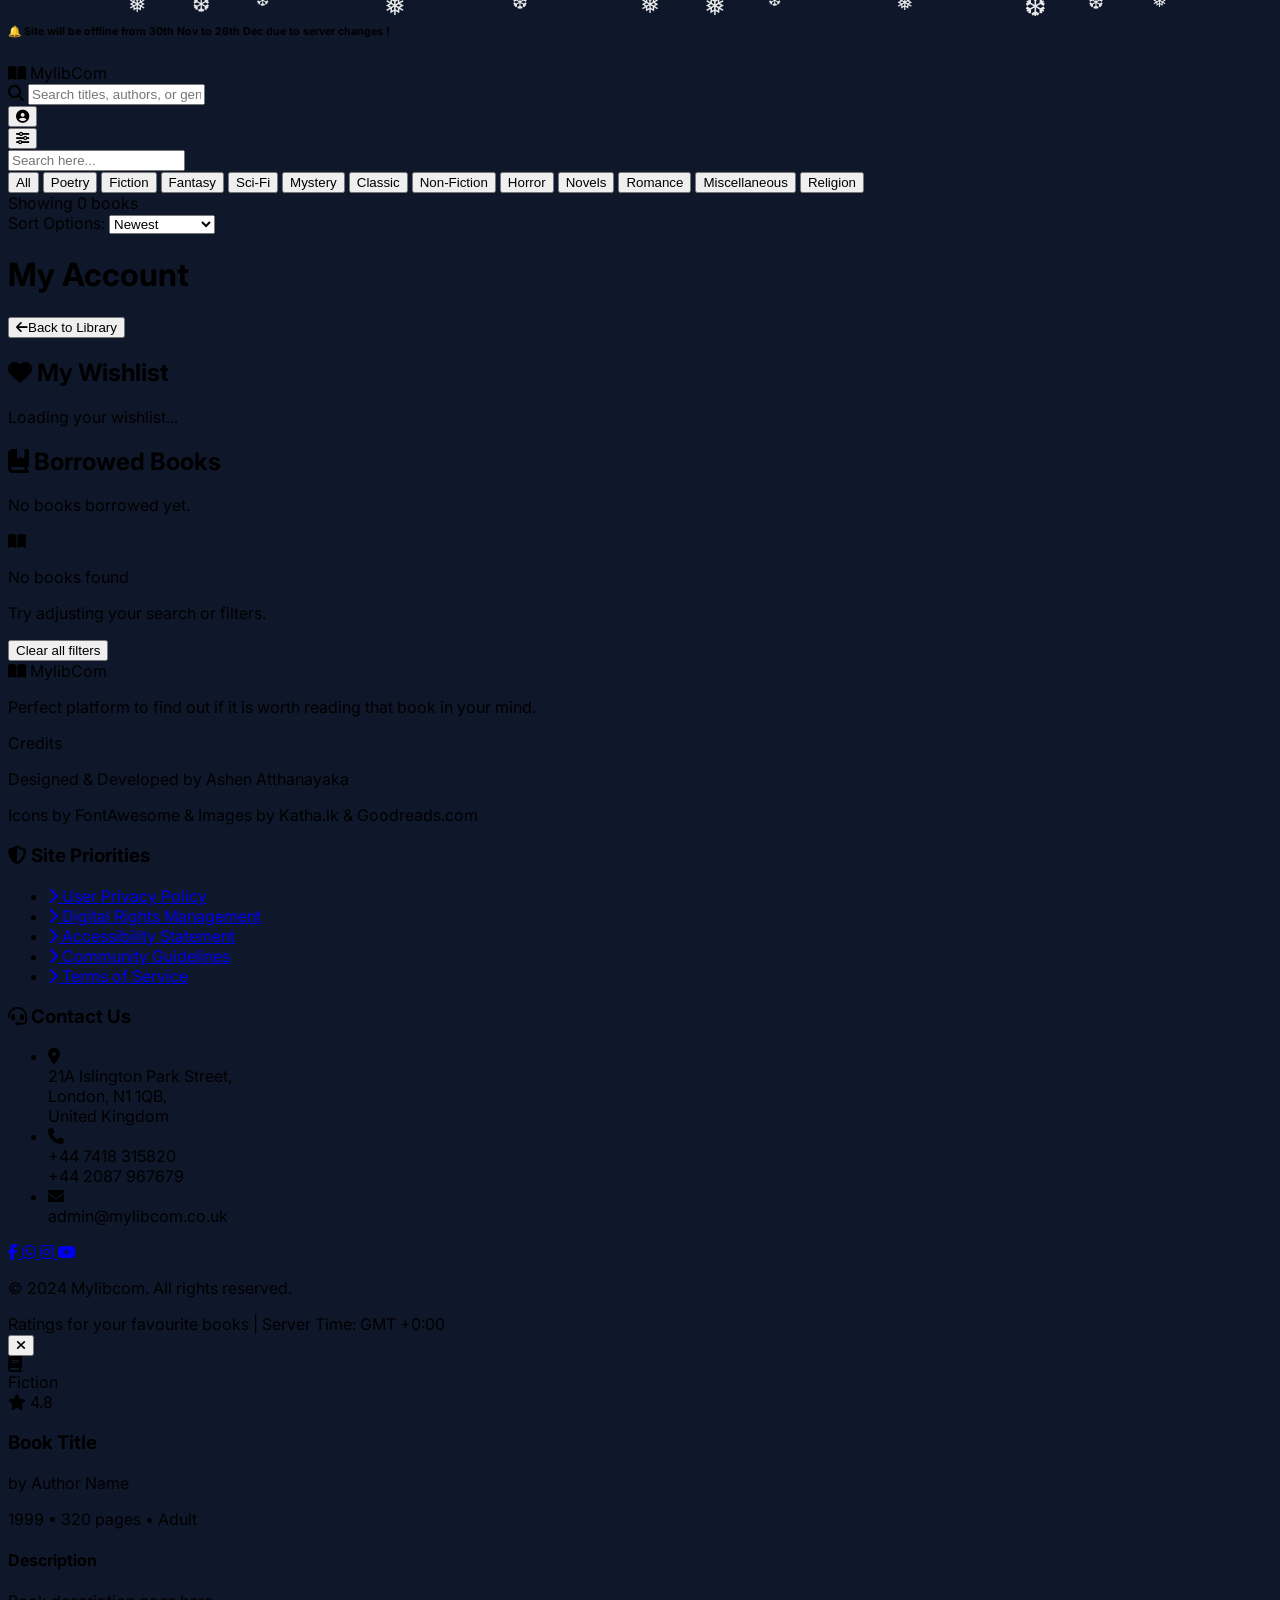
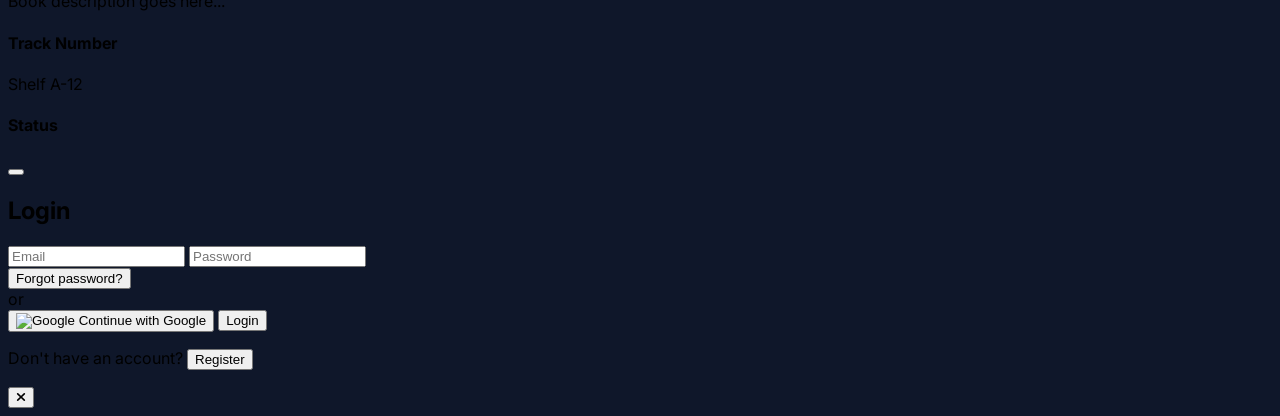
==== commit 988413a6: "Update new0.html" ====
--- a/Unpub/new0.html
+++ b/Unpub/new0.html
@@ -352,11 +352,13 @@
                     </div>
                 </div>
 
-                <div class="flex items-center" id="authSection">
-                    <button onclick="showLoginModal()" class="text-emerald-400 hover:text-emerald-300 font-bold">
-                        Login /Register
-                    </button>
+                <!-- User Auth Menue -->
+                <div class="flex items-center gap-6" id="authSection">
+                    <!-- Firebase will replace this -->
                 </div>
+                <button onclick="showAccount()" class="text-emerald-400 hover:text-emerald-300 hidden" id="accountBtn">
+                    <i class="fa-solid fa-user-circle text-2xl"></i>
+                </button>
 
                 <!-- Mobile Filter Button -->
                 <div class="md:hidden">
@@ -429,6 +431,38 @@
         <!-- Book Grid -->
         <div id="bookGrid" class="grid grid-cols-1 sm:grid-cols-2 lg:grid-cols-3 xl:grid-cols-4 gap-6">
             <!-- Book Cards will be injected here -->
+        </div>
+
+        <!-- My Account Page -->
+        <div id="accountPage" class="hidden max-w-7xl mx-auto px-4 sm:px-6 lg:px-8 py-8">
+            <div class="flex items-center justify-between mb-8">
+                <h1 class="text-3xl font-bold text-white">My Account</h1>
+                <button onclick="showHome()" class="text-emerald-400 hover:text-emerald-300">
+                    <i class="fa-solid fa-arrow-left mr-2"></i>Back to Library
+                </button>
+            </div>
+
+            <div class="grid md:grid-cols-2 gap-8">
+                <!-- Wishlist -->
+                <div class="bg-slate-800 rounded-2xl p-6 border border-slate-700">
+                    <h2 class="text-xl font-bold text-emerald-400 mb-4 flex items-center gap-2">
+                        <i class="fa-solid fa-heart"></i> My Wishlist
+                    </h2>
+                    <div id="wishlistContainer" class="space-y-3">
+                        <p class="text-slate-500">Loading your wishlist...</p>
+                    </div>
+                </div>
+
+                <!-- Borrowed Books -->
+                <div class="bg-slate-800 rounded-2xl p-6 border border-slate-700">
+                    <h2 class="text-xl font-bold text-yellow-400 mb-4 flex items-center gap-2">
+                        <i class="fa-solid fa-book-bookmark"></i> Borrowed Books
+                    </h2>
+                    <div id="borrowedContainer" class="space-y-3">
+                        <p class="text-slate-500">No books borrowed yet.</p>
+                    </div>
+                </div>
+            </div>
         </div>
 
         <!-- No Results State -->
@@ -652,6 +686,30 @@
                         <input type="password" id="authPassword" placeholder="Password"
                             class="w-full bg-slate-700 text-white rounded-lg px-4 py-3 mb-6 focus:ring-2 focus:ring-emerald-500 outline-none">
 
+                        <div class="text-center mt-3">
+                            <button onclick="forgotPassword()" class="text-sm text-emerald-400 hover:underline">
+                                Forgot password?
+                            </button>
+                        </div>
+
+                        <div class="my-4">
+                            <div class="relative">
+                                <div class="absolute inset-0 flex items-center">
+                                    <div class="w-full border-t border-slate-600"></div>
+                                </div>
+                                <div class="relative flex justify-center text-sm">
+                                    <span class="px-2 bg-slate-800 text-slate-400">or</span>
+                                </div>
+                            </div>
+                        </div>
+
+                        <button onclick="googleSignIn()"
+                            class="w-full bg-white text-black font-medium py-3 rounded-lg flex items-center justify-center gap-3 hover:bg-gray-100 transition">
+                            <img src="https://www.gstatic.com/firebasejs/ui/2.0.0/images/auth/google.svg" alt="Google"
+                                class="w-5 h-5">
+                            Continue with Google
+                        </button>
+
                         <button id="authMainBtn" onclick="login()"
                             class="w-full bg-emerald-600 hover:bg-emerald-500 text-white font-bold py-3 rounded-lg mb-3">
                             Login
@@ -1178,24 +1236,30 @@
 
         // === GLOBAL USER STATE ===
         let currentUser = null;
+        let userData = { wishlist: [], borrowed: [] };
 
         // Listen for auth changes
         auth.onAuthStateChanged((user) => {
             currentUser = user;
             if (user) {
                 document.getElementById('authSection').innerHTML = `
-      <div class="flex items-center gap-3">
-        <span class="text-sm text-slate-300">Hi, ${user.displayName || user.email}</span>
-        <button onclick="logout()" class="text-xs bg-red-600 hover:bg-red-500 px-3 py-1.5 rounded">Logout</button>
-      </div>
-    `;
-                loadUserData(); // Load wishlist & borrowed
-            } else {
+                <div class="flex items-center gap-3">
+                    <span class="text-sm text-slate-300 hidden md:block">Hi, ${user.displayName || user.email.split('@')[0]}</span>
+                    <button onclick="logout()" class="text-xs bg-red-600 hover:bg-red-500 px-4 py-2 rounded">Logout</button>
+                </div>
+            `;
+                document.getElementById('accountBtn').classList.remove('hidden');
+                loadUserData();
+            }
+
+            else {
                 document.getElementById('authSection').innerHTML = `
-      <button onclick="showLoginModal()" class="text-emerald-400 hover:text-emerald-300 font-bold">Login / Register</button>
-    `;
-            }
-            renderBooks(); // Re-render to show wishlist hearts
+                <button onclick="showLoginModal()" class="text-emerald-400 hover:text-emerald-300 font-bold">Login / Register</button>
+            `;
+                document.getElementById('accountBtn').classList.add('hidden');
+                userData = { wishlist: [], borrowed: [] };
+            }
+            renderBooks();
         });
 
         // --- State ---
@@ -1391,14 +1455,17 @@
             const statusEl = document.getElementById('modalStatus');
             const actionBtn = document.getElementById('actionButton');
 
+            actionBtn.innerHTML = `<i class="fa-solid fa-book-bookmark"></i> Borrow Book`;
+            actionBtn.onclick = () => borrowBook(book);
+
             if (book.available) {
                 statusEl.innerHTML = `<span class="status-available flex items-center gap-2"><i class="fa-solid fa-check-circle"></i> Available</span>`;
                 actionBtn.className = "w-full text-white font-bold py-3 px-4 rounded-lg transition-colors flex items-center justify-center gap-2 uppercase tracking-wide text-sm shadow-lg bg-emerald-600 hover:bg-emerald-500 shadow-emerald-500/20";
-                actionBtn.innerHTML = `<i class="fa-solid fa-cart-plus"></i> Reserve Book`;
-                actionBtn.onclick = () => {
-                    alert(`You have reserved: ${book.title}\nPlease pick it up from location: ${book.location}`);
-                };
-            } else {
+                actionBtn.innerHTML = `<i class="fa-solid fa-book-bookmark"></i> Borrow Book`;
+                actionBtn.onclick = () => borrowBook(book);
+            }
+
+            else {
                 statusEl.innerHTML = `<span class="status-checked-out flex items-center gap-2"><i class="fa-solid fa-clock"></i>Not Available</span>`;
                 actionBtn.className = "w-full text-white font-bold py-3 px-4 rounded-lg transition-colors flex items-center justify-center gap-2 uppercase tracking-wide text-sm shadow-lg bg-slate-700 cursor-not-allowed opacity-75";
                 actionBtn.innerHTML = `<i class="fa-solid fa-bell"></i> Notify When Available`;
@@ -1497,6 +1564,143 @@
         // Initialize App
         init();
 
+        //load userdata + lists + borrows
+        async function loadUserData() {
+            if (!currentUser) return;
+            const doc = await db.collection('users').doc(currentUser.uid).get();
+            userData = doc.exists ? doc.data() : { wishlist: [], borrowed: [] };
+            renderAccountPage();
+        }
+
+        function isInWishlist(bookId) {
+            return userData.wishlist.includes(bookId);
+        }
+
+        async function toggleWishlist(bookId, e) {
+            e.stopPropagation();
+            if (!currentUser) {
+                alert("Please login to add to wishlist");
+                showLoginModal();
+                return;
+            }
+
+            const index = userData.wishlist.indexOf(bookId);
+            if (index > -1) {
+                userData.wishlist.splice(index, 1);
+            } else {
+                userData.wishlist.push(bookId);
+            }
+
+            await db.collection('users').doc(currentUser.uid).update({
+                wishlist: userData.wishlist
+            });
+
+            renderBooks();
+            if (document.getElementById('accountPage') && !document.getElementById('accountPage').classList.contains('hidden')) {
+                renderAccountPage();
+            }
+        }
+
+        // borrow machenism
+        async function borrowBook(book) {
+            if (!currentUser) {
+                alert("Please login to borrow books");
+                showLoginModal();
+                return;
+            }
+
+            const entry = {
+                id: book.id,
+                title: book.title,
+                author: book.author,
+                borrowedAt: new Date().toISOString().split('T')[0]
+            };
+
+            // Remove if already borrowed
+            userData.borrowed = userData.borrowed.filter(b => b.id !== book.id);
+            userData.borrowed.push(entry);
+
+            await db.collection('users').doc(currentUser.uid).update({
+                borrowed: userData.borrowed
+            });
+
+            alert(`You have borrowed "${book.title}"!`);
+            closeModal();
+            renderAccountPage();
+        }
+
+        // Account pg rendering
+        function showHome() {
+            document.getElementById('accountPage').classList.add('hidden');
+            document.querySelector('.max-w-7xl.mx-auto.px-4').classList.remove('hidden'); // main page
+        }
+
+        function showAccount() {
+            if (!currentUser) {
+                showLoginModal();
+                return;
+            }
+            document.querySelector('.max-w-7xl.mx-auto.px-4').classList.add('hidden');
+            document.getElementById('accountPage').classList.remove('hidden');
+            renderAccountPage();
+        }
+
+        function renderAccountPage() {
+            const wishlistDiv = document.getElementById('wishlistContainer');
+            const borrowedDiv = document.getElementById('borrowedContainer');
+
+            wishlistDiv.innerHTML = userData.wishlist.length === 0
+                ? '<p class="text-slate-500">Your wishlist is empty</p>'
+                : userData.wishlist.map(id => {
+                    const b = books.find(x => x.id === id);
+                    return `<div class="bg-slate-700 p-4 rounded-lg flex justify-between items-center">
+                    <div>
+                    <strong>${b.title}</strong><br>
+                    <small class="text-slate-400">by ${b.author}</small>
+                    </div>
+                    
+                    <button onclick="toggleWishlist(${id}, event)" class="text-red-500 text-xl">
+                    <i class="fa-solid fa-heart"></i>
+                    </button>
+                    </div>`;
+                }).join('');
+
+            borrowedDiv.innerHTML = userData.borrowed.length === 0
+                ? '<p class="text-slate-500">No books borrowed yet</p>'
+                : userData.borrowed.map(b => {
+                    const book = books.find(x => x.id === b.id);
+                    return `<div class="bg-slate-700 p-4 rounded-lg">
+                    <strong>${b.title}</strong><br>
+                    <small class="text-slate-400">by ${b.author} • Borrowed on ${b.borrowedAt}</small>
+                    </div>`;
+                }).join('');
+        }
+
+        //G-Login Mechanism
+        function googleSignIn() {
+            const provider = new firebase.auth.GoogleAuthProvider();
+            auth.signInWithPopup(provider)
+                .then(() => {
+                    // Auto creates user doc if not exists
+                    const user = auth.currentUser;
+                    db.collection('users').doc(user.uid).set({
+                        email: user.email,
+                        wishlist: [],
+                        borrowed: [],
+                        joined: new Date()
+                    }, { merge: true });
+                });
+        }
+
+        //Password reset mechanism
+        function forgotPassword() {
+            const email = prompt("Enter your email:");
+            if (email) {
+                auth.sendPasswordResetEmail(email)
+                    .then(() => alert("Password reset email sent! Check your inbox."))
+                    .catch(err => alert("Error: " + err.message));
+            }
+        }
     </script>
 </body>
 </html>
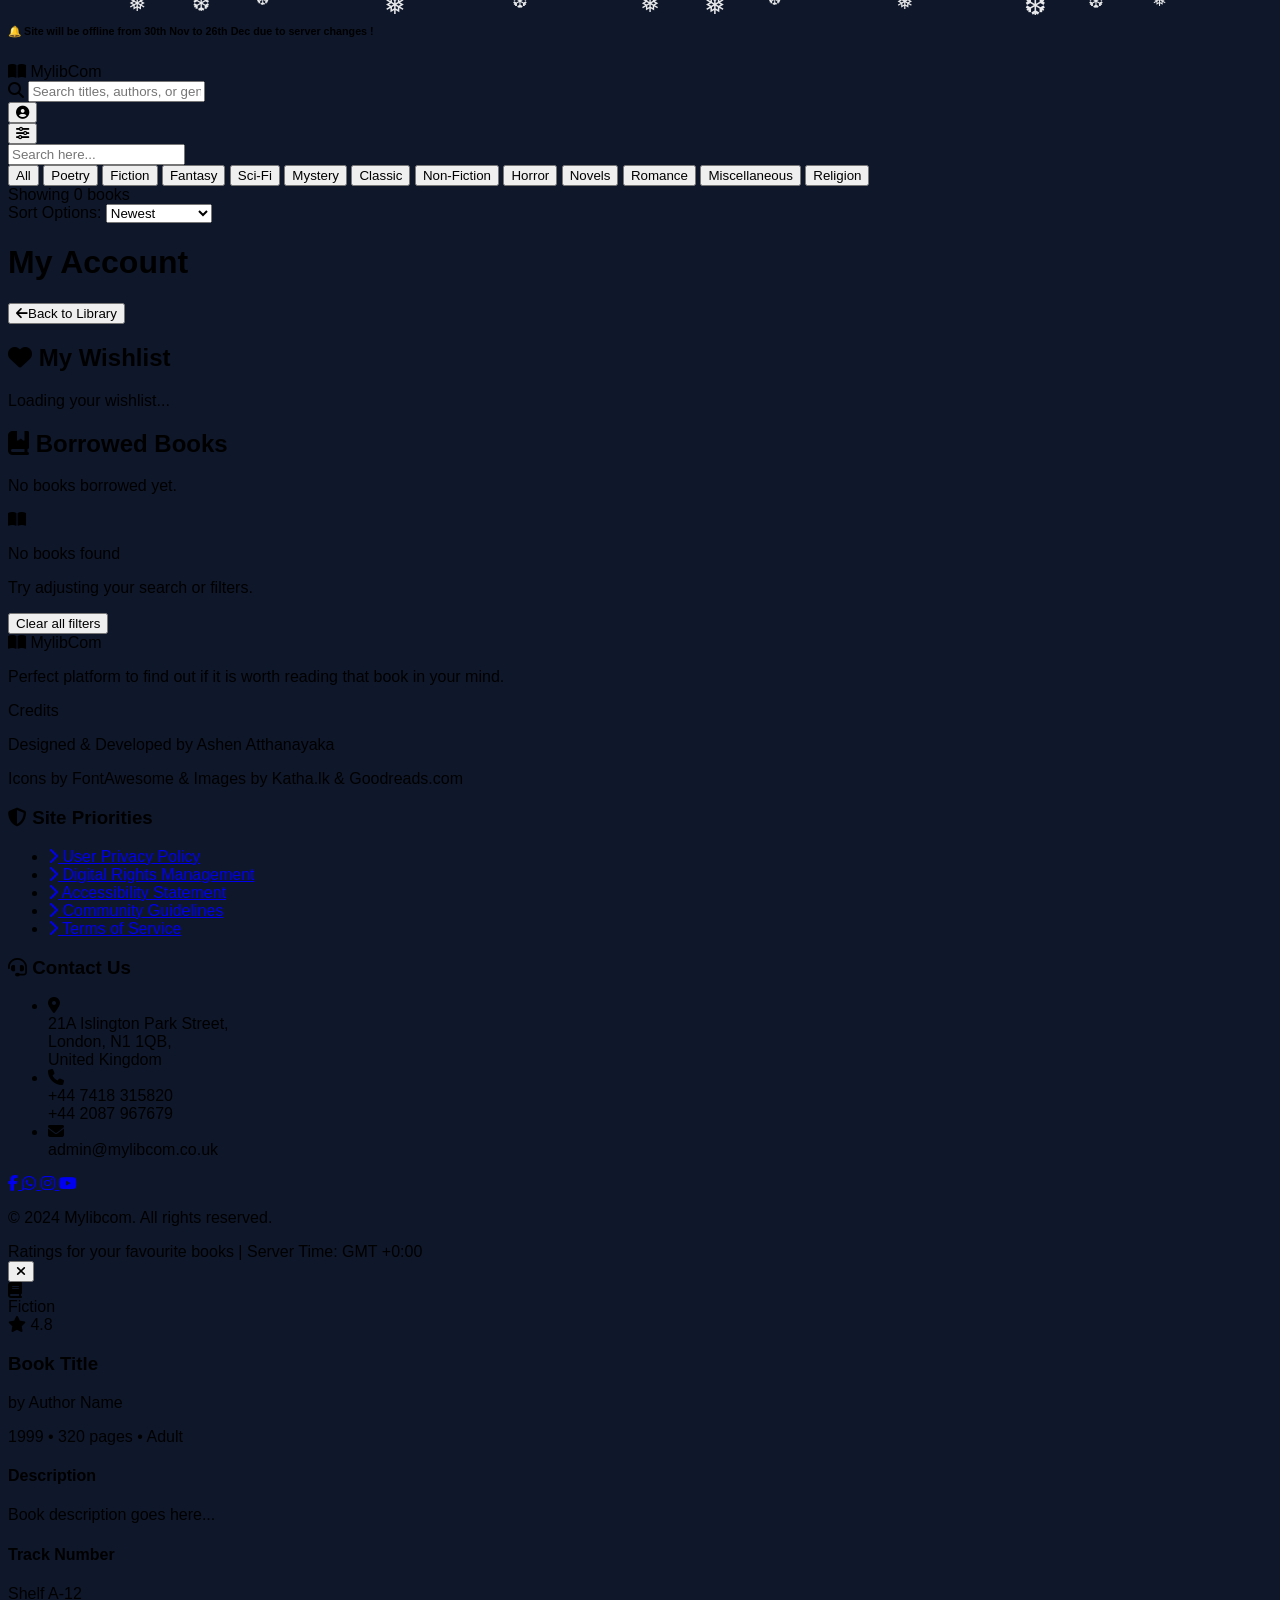
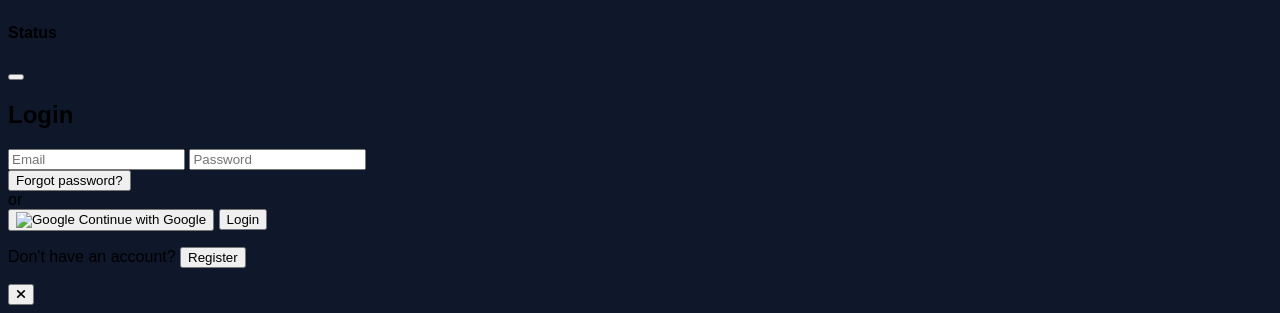
==== commit 8c7c9e4b: "Update new0.html" ====
--- a/Unpub/new0.html
+++ b/Unpub/new0.html
@@ -4,7 +4,7 @@
 <head>
     <meta charset="UTF-8">
     <meta name="viewport" content="width=device-width, initial-scale=1.0">
-    <title>Mylibcom - Digital Library</title>
+    <title>Mylibcom - Digital Library (Merged)</title>
     <script src="https://cdn.tailwindcss.com"></script>
     <!-- Firebase SDKs -->
     <script src="https://www.gstatic.com/firebasejs/10.14.1/firebase-app-compat.js"></script>
@@ -12,9 +12,8 @@
     <script src="https://www.gstatic.com/firebasejs/10.14.1/firebase-firestore-compat.js"></script>
     <link rel="stylesheet" href="https://cdnjs.cloudflare.com/ajax/libs/font-awesome/6.4.0/css/all.min.css">
     <link rel="icon" type="image/png" href="https://img.icons8.com/?size=100&id=PaMqeFJp6WDW&format=png&color=000000">
-    <!--Update me iywn Logo -->
-
-    <!--Seasonal effects-->
+
+    <!--Seasonal effects--> 
     <div id="snowflakeContainer">
         <div class="snowflake">❅</div>
         <div class="snowflake">❆</div>
@@ -157,13 +156,7 @@
             animation-delay: 5s;
             font-size: 1.2em;
         }
-    </style>
-    <!-- End of Seasonal effects-->
-    <!--to activate remove extra functions before "div Id " & after "Style"-->
-    <!--to reactivate follow visvrsa-->
-
-
-    <style>
+
         @import url('https://fonts.googleapis.com/css2?family=Inter:wght@300;400;600;700;800&display=swap');
         @import url('https://fonts.googleapis.com/css2?family=Noto+Sans+Sinhala:wght@400;700&display=swap');
 
@@ -397,7 +390,7 @@
                 <button onclick="filterByGenre('Mystery')"
                     class="px-4 py-1.5 rounded-full text-sm font-medium bg-slate-800 text-slate-300 hover:bg-slate-700 transition-all">Mystery</button>
                 <button onclick="filterByGenre('Classic')"
-                    class="px-4 py-1.5 rounded-full text-sm font-medium bg-slate-800 text-slate-300 hover:bg-slate-700 transition-all">Classic</button>
+                    class="px-4 py-1.5 rounded-full text-sm font medium bg-slate-800 text-slate-300 hover:bg-slate-700 transition-all">Classic</button>
                 <button onclick="filterByGenre('Non-Fiction')"
                     class="px-4 py-1.5 rounded-full text-sm font-medium bg-slate-800 text-slate-300 hover:bg-slate-700 transition-all">Non-Fiction</button>
                 <button onclick="filterByGenre('Horror')"
@@ -732,9 +725,6 @@
 
     <script>
         // --- BOOK DATABASE ---
-        // TO UPDATE AVAILABILITY: 
-        // Find the book in this list and change 'available: true' to 'available: false' (or vice versa).
-
         const books = [
             {
                 id: 1,
@@ -767,456 +757,8 @@
                 available: true,
                 status: "" // new arrival: new, Leaving soon: leaving, or null
             },
-
-            {
-                id: 3,
-                title: "ඒ දවස් හරි වෙනස් | E Dawas Hari Wenas",
-                author: "Abdul Umar Sahan Nethmina",
-                genre: "Novel",
-                year: "Unknown",
-                rating: 8.8,
-                category: "YA",
-                pages: 494,
-                location: "MLC/N/0003/YA",
-                description: "ඉස්සෙල්ලා ම ඔහුට ඇයගෙ හීනි ඇඟිලි තුඩුවල ස්පර්ශය දැනෙන්න ගත්තා. ඒත් එක්ක ම ඇඟිලිවලින් පටං ගත්ත උණුසුමක් මුලු ඇඟ පුරා ම පැතිරෙන විදිහ ඔහුට දැණුනා. ඇගේ අත සිනිඳු වුණා වගේ ම උණුසුම් වුණා. ඒක ඔහුට ඇති කරේ ගුලිවෙලා නිදාගැනීමේ වුවමනාවක්. මූට මේ මොකක් ද වුණේ වගේ ලුක් එකක් එක්ක ඇය ඔහු දිහාවට හැරුණා. මුකුත් නොකිය ම ඔහුත් ඇය දිහා බලාගෙන ඉඳලා තිබුණා. තත්පර දහයක් විතර ඔවුන් එකිනෙකා දිහා බලාගෙන ඉද්දි, ඔහුට ඇත්තට ම හැමදේම හොඳින් සිද්ධවෙයි කියලා දැනෙන්න පටං ගත්තා. ඒ වගේ ම හැමදේම හොඳින් සිද්ධ වේවි කියලා ඔහු විශ්වාස කරන්න පටං අරගෙන තිබුණා. ඒත් එක්ක ම කඳවුරේ කෙළවරකින් කවුදෝ කෑගහනවා ඇහුණා. “සිරිමල් අයියා වැටිලා…”",
-                image: "https://katha.lk/wp-content/uploads/2025/06/S0526-E-Dawas-Hari-Wenas-Abdul-Umar-Sahan-Nethmina.webp",
-                available: true,
-                status: "" // new arrival: new, Leaving soon: leaving, or null
-            },
-
-            {
-                id: 4,
-                title: "අබ්දුල් වෙන්න කලින් | Abdul Wenna Kalin",
-                author: "Abdul Umar Sahan Nethmina",
-                genre: "Poetry",
-                year: "Unknown",
-                rating: 4.9,
-                category: "Teens",
-                pages: 80,
-                location: "MLC/P/00004/TN",
-                description: "අපිට පස්සෙන් පියාඹන උං ආයෙ හිරවිය යුතුද කොටුවල තටු කපපු දුක අපි වගේ උං ආයෙමත් ලිය යුතුද පිටුවල ගොරව ගොරවා බලං ඉන්නවා තමයි වටේම අඳුරු කරුවල එහෙව් විටකදි ගින්දරක් මිස එලිය මදි දුර ඈත තරුවල",
-                image: "https://katha.lk/wp-content/uploads/2025/11/S0575-Abdul-Wnna-Kalin-Abdul-Umar-Sahan-Nethmina.webp",
-                available: true,
-                status: "" // new arrival: new, Leaving soon: leaving, or null
-            },
-
-            {
-                id: 5,
-                title: "ආකිමිඩිස් සිය දිවි නසා ගනී | Akimidis Siya Diwi Nasa Gani",
-                author: "Ruuso",
-                genre: "Poetry",
-                year: "2022 NOV",
-                rating: 7.0,
-                category: "Teens",
-                pages: 80,
-                location: "MLC/P/00005/TN",
-                description: "එකපාරම මහ හයියෙන් වහින්න ගත්තා කරදරයි නම් තමයි ඒත් මං වහලෙ තෙමෙන තැන් දැනගත්තා",
-                image: "https://rasakatha.lk/wp-content/uploads/2024/09/WhatsApp-Image-2024-09-15-at-8.03.23-AM-548x800.jpeg",
-                available: true,
-                status: "" // new arrival: new, Leaving soon: leaving, or null
-            },
-
-            {
-                id: 6,
-                title: "අම්මපයි මං කඩුව දුන්නා | Ammapayi Man Kaduwa Dunna",
-                author: "Shashika Sadeep",
-                genre: "Poetry",
-                year: "Unknown",
-                rating: 7.2,
-                category: "Teens",
-                pages: 86,
-                location: "MLC/P/00006/TN",
-                description: "සැඩ සුළඟ දරන්නට නොහැකි තැන රුවලට මග කියපු තරු කැටත් පැන ගියපු රැයකට සයුර මැද මාලිගා කටු කැඩුණු නැවකට ප්‍රේමයකි, ප්‍රදීපාගාරයක එළි වැට",
-                image: "https://rasakatha.lk/wp-content/uploads/2024/01/69-1.jpg",
-                available: false,
-                status: "" // new arrival: new, Leaving soon: leaving, or null
-            },
-
-            {
-                id: 7,
-                title: "කැමෙලියා | Camellia",
-                author: "Virajini Thennakoo",
-                genre: "Novel",
-                year: "Unknown",
-                rating: 5.8,
-                category: "Teens",
-                pages: 222,
-                location: "MLC/N/00007/TN",
-                description: "“බල්ලො මිනිස්සු වගේ කතා කරන්න පුරුදු වුණා නම් උන් ඔච්චර හොඳ වෙන්නෙ නෑ කියලත් මතක තියාගන්න. එහෙනං උන් ඔයාව හපා කන්නෙ වලිගෙ වනලා” -ඇනිටා",
-                image: "https://katha.lk/wp-content/uploads/2024/06/s0300-camellia-virajini-thennakoon.webp",
-                available: false,
-                status: "" // new arrival: new, Leaving soon: leaving, or null
-            },
-
-            {
-                id: 8,
-                title: "රෝජා | Roja",
-                author: "Niluka Brandon",
-                genre: "Romance",
-                year: "Unknown",
-                rating: 4.2,
-                category: "YA",
-                pages: 392,
-                location: "MLC/R/00008/YA",
-                description: "මිනිස්සු… දුබලයන්ව ඉපදෙන්නාහ. මිනිස්සු… ජීවිතයේ යම් යම් යුගවල විවිධ හේතු කාරණාවන් නිසාවෙන් දුබලයන්ව ජීවිතය රැකගන්නාහ. නමුත්… අප කිසිවෙකුටත් දුබලයන්ව මිය යන්නට අයිතියක් නැත. අපි නැඟිටිය යුතුය! අපි හිනැහිය යුතුමය!",
-                image: "https://katha.lk/wp-content/uploads/2024/06/s0296-roja-niluka-brandon.webp",
-                available: false,
-                status: "" // new arrival: new, Leaving soon: leaving, or null
-            },
-
-            {
-                id: 9,
-                title: "ඇත්ත කියපන් ක්ලියෝපැට්‍රා | Atta Kiyapan Cleopatra",
-                author: "Bebadu Kumara",
-                genre: "Poetry",
-                year: "Unknown",
-                rating: 8.6,
-                category: "Teens",
-                pages: "error 101",
-                location: "MLC/P/00009/TN",
-                description: "ප්‍රේමයේ ඉරිතැළුම් වලට සොයාගෙන නෑ සැත්කම් නමුදු සදහට නුඹේ නමටයි මේ පපුවේ වත්කම් කාලයා විසින් විසඳාවි රිදුම් දෙන සංසාර ගෙත්තම් මම මක්කරන්නද අපිට අපි හිමි නැත්නම්... හිනාව තියෙන දුරකට ඔයා දුවගෙන යන්න මම බලාගෙන ඉන්නම්",
-                image: "https://rasakatha.lk/wp-content/uploads/2024/07/WhatsApp-Image-2024-07-28-at-7.12.56-PM.jpeg",
-                available: true,
-                status: "" // new arrival: new, Leaving soon: leaving, or null
-            },
-
-            {
-                id: 10,
-                title: "ප්‍රබන්ධ සම්බන්ධ | Fiction Affairs",
-                author: "Sri Jayathilaka",
-                genre: "Novel",
-                year: "Unknown",
-                rating: 7.6,
-                category: "YA",
-                pages: "error 101",
-                location: "MLC/N/00010/YA",
-                description: "Sorry, No description available.",
-                image: "https://rasakatha.lk/wp-content/uploads/2025/05/WhatsApp-Image-2025-05-28-at-9.49.13-PM-430x687.jpeg",
-                available: false,
-                status: "" // new arrival: new, Leaving soon: leaving, or null
-            },
-
-            {
-                id: 11,
-                title: "London",
-                author: "Edward Rutherfurd",
-                genre: "Novel",
-                year: "1997 JAN",
-                rating: 8.9,
-                category: "YA",
-                pages: 1332,
-                location: "MLC/N-E/00011/YA",
-                description: "Here is Edward Rutherfurd’s classic novel of London, a glorious pageant spanning two thousand years. He brings this vibrant city’s long and noble history alive through the ever-shifting fortunes, fates, and intrigues of half-a-dozen families, from the age of Julius Caesar to the twentieth century. Generation after generation, these families embody the passion, struggle, wealth, and verve of the greatest city in the Old World",
-                image: "https://m.media-amazon.com/images/S/compressed.photo.goodreads.com/books/1328313657i/12407442.jpg",
-                available: false,
-                status: "" // new arrival: new, Leaving soon: leaving, or null
-            },
-
-            {
-                id: 12,
-                title: "Forget Me Not | ෆොගෙට් මී නොට්",
-                author: "Charitha Prawardhi Bandara | Chathuri Damayanthi",
-                genre: "Novel",
-                year: "Unknown",
-                rating: 6.8,
-                category: "Teens",
-                pages: 226,
-                location: "MLC/N/00012/TN",
-                description: "බිඳුණු මිනිස්සුන්ට ආදරය කරන එක කොහෙත්ම ලේසි නෑ යුමී සං කැබලි වෙච්චි ඔවුන්ව තදින් වැළඳගත යුතු වෙනවා මුදු නමුත් ස්ථීර ප්‍රේමයකින්. ඒත් ඒ තියුණු දාර සහිත බිඳුණු කැබලි, වැළදගන්නා ආදරණීයයාව රිදවනවා. ඔහුවත් කපා දමනවා. මට හොඳටම විශ්වාසයි, ආදරය කියන්නේ කැපකිරීමක්” වග කියන්නට ඇත්තේ, මේ ලෝකයේ මුල් වතාවට බිඳුණු ගැහැණියකට ආදරය කරපු කරුණාවන්ත ඇහිපිය ඇති පිරිමියෙක්. කැබලි වුණු පිරිමියෙකුට ප්‍රේම කළ විශාල හදවතක් ඇති ගහැණියක්.",
-                image: "https://katha.lk/wp-content/uploads/2024/05/s0185-forget-me-not-charitha-prawardhi-bandara-chathuri-damayanthi.webp",
-                available: true,
-                status: "" // new arrival: new, Leaving soon: leaving, or null
-            },
-
-            {
-                id: 13,
-                title: "ඇහැළ මලට දම් පාටක් | Ehela Malata Dam Patak",
-                author: "Chathuri Damayanthi",
-                genre: "Novel",
-                year: "Unknown",
-                rating: 7.5,
-                category: "YA",
-                pages: 290,
-                location: "MLC/N/00013/YA",
-                description: "Working on it.",
-                image: "https://katha.lk/wp-content/uploads/2024/05/s0186-ehala-malata-dam-patak-chathuri-damayanthi.webp",
-                available: false,
-                status: "" // new arrival: new, Leaving soon: leaving, or null
-            },
-
-            {
-                id: 14,
-                title: "දවසක් දා හැන්දෑවක | Dawasak Da Handawaka",
-                author: "Rasika Jayakody",
-                genre: "Miscellaneous",
-                year: "Unknown",
-                rating: 6.0,
-                category: "YA",
-                pages: 120,
-                location: "MLC/M/00014/YA",
-                description: "ජීවිතයේ කෙළවරක් නැති මිනිස් සබඳතාවලටත් මේ ‘න්‍යාය’ ම ගළපන්නට පුළුවන්. කතාබහ කිරීම සහ කතා නොකර සිටීම, හමුවීම සහ හමු නොවී සිටීම, ළං වීම සහ දුරස්ව සිටීම, පැමිණීම සහ නොපැමිණීම…මේ සියල්ලක් ම ජීවත් වීම සඳහා අවශ්‍යයි. මේ සියලුම සංසිද්ධීන් එකකට එකක් වෙන් කළ නොහැකි සේ සහ සම්බන්ධයි. සංගීත සංධ්වනියක ස්වර සහ නිහැඬියාව වගේ… කවියක කියැවෙන දේ සහ නො කියැවෙන දේ වගේ. මා ජීවිතය කියවන විදියට ‘උපේක්ෂාව’ යනු මේ සහ සම්බන්ධය තේරුම් ගැනීමයි. උපේක්ෂාව එක්තරා විදියක සුවබර නිද්‍රාවක්.",
-                image: "https://katha.lk/wp-content/uploads/2024/07/s0449-dawasak-da-handawaka-rasika-jayakody.webp",
-                available: false,
-                status: "" // new arrival: new, Leaving soon: leaving, or null
-            },
-
-            {
-                id: 15,
-                title: "If It's Not Forever",
-                author: "Durjoy Datta | Nikita Singh",
-                genre: "Romance",
-                year: "2012",
-                rating: 6.0,
-                category: "Adult",
-                pages: 239,
-                location: "MLC/M/00015/A",
-                description: "If It's Not Forever is a novel by Durjoy Datta and Nikita Singh.[1] It was published in the year 2012 by Grapevine India Publishers. It is set on the story of the 2011 Delhi High Court blasts.[2][3] Though mentioned as a love story, it is more of a suspense thriller. There are seven characters mentioned in this book, with the main protagonist being Debashish (Deb), who hails from Bengal and is deeply scarred with haunting memories of the blast. The book has received average reviews from critics all over India.",
-                image: "https://upload.wikimedia.org/wikipedia/en/2/2a/If_Its_Not_Forever.jpg",
-                available: false,
-                status: "" // new arrival: new, Leaving soon: leaving, or null
-            },
-
-            {
-                id: 16,
-                title: "බයෝ කරපු ඒලෙවල් | Bio Karapu A Level",
-                author: "Abdul Umar Sahan Nethmina",
-                genre: "Poetry",
-                year: "Unknown",
-                rating: 5.4,
-                category: "Teens",
-                pages: 52,
-                location: "MLC/P/00016/TN",
-                description: "මට ඕනෙ දැං ඔයා එක්ක ස්නායුවක් දිගේ ගලන ආවේගයක් වෙන්න ඔයාට ඉස්සෙල්ලාම දුවන්න දීලා අල්ලන්න වගේ දුවගෙන එන්න අපිට ඒ ගමං පුලුවන් කංකාල පේෂියක සෛල වෙන්න කොයිතරම් දෙපැත්තට ඇදුණත් ඩෙස්මසෝම අල්ලං ඉන්න විදිහ ගැන කියවන්න අපේ ආදරෙත් ඒ වගේ නේද කියලා කොඳුරන්න ඉතිං ඉක්මනට කියන්න මට ඔයා එතවද නැද්ද යන්න",
-                image: "https://katha.lk/wp-content/uploads/2024/04/s0153-bio-karapu-alevel-abdul-umar-sahan-nethmina.webp",
-                available: true,
-                status: "" // new arrival: new, Leaving soon: leaving, or null
-            },
-
-            {
-                id: 17,
-                title: "2001: A Space Odyssey",
-                author: "Arthur C. Clarke",
-                genre: "Sci-Fi",
-                year: "1968 APR 28",
-                rating: 9.4,
-                category: "YA",
-                pages: 297,
-                location: "MLC/SFC/00017/YA",
-                description: "On the Moon, an enigma is uncovered. So great are the implications of this discovery that for the first time men are sent out deep into our solar system.",
-                image: "https://m.media-amazon.com/images/S/compressed.photo.goodreads.com/books/1432468943i/70535.jpg",
-                available: true,
-                status: "" // new arrival: new, Leaving soon: leaving, or null
-            },
-
-            {
-                id: 18,
-                title: "2010: Odyssey Two",
-                author: "Arthur C. Clarke",
-                genre: "Sci-Fi",
-                year: "1982 DEC 01",
-                rating: 8.7,
-                category: "YA",
-                pages: 320,
-                location: "MLC/SFC/00018/YA",
-                description: "When 2001: A Space Odyssey first shocked, amazed, and delighted millions in the late 1960s, the novel was quickly recognized as a classic. Since then, its fame has grown steadily among the multitudes who have read the novel or seen the film based on it. Yet, along with almost universal acclaim, a host of questions has grown more insistent through the years.",
-                image: "https://m.media-amazon.com/images/S/compressed.photo.goodreads.com/books/1372677992i/18048525.jpg",
-                available: true,
-                status: "" // new arrival: new, Leaving soon: leaving, or null
-            },
-
-            {
-                id: 19,
-                title: "2061: Odyssey Three",
-                author: "Arthur C. Clarke",
-                genre: "Sci-Fi",
-                year: "1987 DEC",
-                rating: 8.6,
-                category: "YA",
-                pages: 266,
-                location: "MLC/SFC/00019/YA",
-                description: "The third book in Clarke’s beloved Space Odyssey continues the story of Heywood Floyd, survivor of two previous encounters with the mysterious monoliths and the alien intelligences behind them. Floyd is chosen as one of a handful of celebrity guests to witness the first manned touchdown on the surface of Halley’s Comet on the privately-owned spaceship Universe.",
-                image: "https://m.media-amazon.com/images/S/compressed.photo.goodreads.com/books/1397988971i/18126623.jpg",
-                available: true,
-                status: "" // new arrival: new, Leaving soon: leaving, or null
-            },
-
-            {
-                id: 20,
-                title: "3001: The Final Odyssey",
-                author: "Arthur C. Clarke",
-                genre: "Sci-Fi",
-                year: "1999 JAN 01",
-                rating: 8.9,
-                category: "YA",
-                pages: 188,
-                location: "MLC/SFC/00020/YA",
-                description: "On an ill-fated mission to Jupiter in 2001, the mutinous supercomputer HAL sent crewmembers David Bowman and Frank Poole into the frozen void of space. Bowman’s strange transformation into a Star Child is traced through the novels 2010 and 2061. But now, a thousand years after his death, Frank Poole is brought back to life—and thrust into a world far more technically advanced than the one he left behind.",
-                image: "https://m.media-amazon.com/images/S/compressed.photo.goodreads.com/books/1568155089l/53087570.jpg",
-                available: true,
-                status: "" // new arrival: new, Leaving soon: leaving, or null
-            },
-
-            {
-                id: 21,
-                title: "The Wolf's Curse",
-                author: "Jessica Vitalis",
-                genre: "Fiction",
-                year: "2021 SEP 21",
-                rating: 9.2,
-                category: "YA",
-                pages: 336,
-                location: "MLC/FIC/00021/YA",
-                description: "Twelve-year-old Gauge’s life has been cursed since the day he witnessed a Great White Wolf steal his grandpapá’s soul, preventing it from reaching the Sea-in-the-Sky and sailing into eternity. When the superstitious residents of Bouge-by-the-Sea accuse the boy of crying wolf, he joins forces with another orphan to prove his innocence. They navigate their shared grief in a journey that ultimately reveals life-changing truths about the wolf––and death.",
-                image: "https://m.media-amazon.com/images/S/compressed.photo.goodreads.com/books/1611847802i/56382404.jpg",
-                available: true,
-                status: "" // new arrival: new, Leaving soon: leaving, or null
-            },
-
-            {
-                id: 22,
-                title: "New Dragon City: Eine verbotene Freundschaft",
-                author: "Mari Mancusi",
-                genre: "Fantasy",
-                year: "2022 OCT 04",
-                rating: 9.3,
-                category: "YA",
-                pages: 339,
-                location: "MLC/F/00022/YA",
-                description: "No one predicted the dragon apocalypse. The dragons came suddenly and decimated the world as we knew it, including New York City. Now, three years later, Noah, his hardcore survivalist father, and a ragtag group of survivors are barely scraping by in this new reality. Kids scavenge not only for materials in abandoned homes but also for leftover books at the library. Adults spend their time establishing a make-shift society and defending their shelter... with any means available. At least for the few months the dragons are hibernating, until it’s no longer safe aboveground.",
-                image: "https://m.media-amazon.com/images/S/compressed.photo.goodreads.com/books/1706158553i/205902593.jpg",
-                available: true,
-                status: "" // new arrival: new, Leaving soon: leaving, or null
-            },
-
-            {
-                id: 23,
-                title: "Something Like Home",
-                author: "Andrea Beatriz Arango",
-                genre: "Poetry",
-                year: "2023 SEP 12",
-                rating: 9.3,
-                category: "Teens",
-                pages: 256,
-                location: "MLC/P/00023/TN",
-                description: "Laura Rodríguez Colón has a plan: no matter what the grown-ups say, she will live with her parents again. Can you blame her? It’s tough to make friends as the new kid at school. And while staying at her aunt’s house is okay, it just isn’t the same as being in her own space.",
-                image: "https://m.media-amazon.com/images/S/compressed.photo.goodreads.com/books/1679081550i/70916843.jpg",
-                available: true,
-                status: "" // new arrival: new, Leaving soon: leaving, or null
-            },
-
-            {
-                id: 24,
-                title: "An Academic Affair",
-                author: "Jodi McAlister",
-                genre: "Romance",
-                year: "2025 NOV 11",
-                rating: 6.4,
-                category: "Adult",
-                pages: 366,
-                location: "MLC/R/00024/A",
-                description: "Sadie Shaw and Jonah Fisher have been academic rivals since they first crossed paths as undergraduates in the literature department thirteen years ago. Now that a highly coveted teaching opportunity has come up, their rivalry hits epic proportions. Jonah needs the job to move closer to his recently divorced sister and her children, while Sadie needs the financial security and freedom of a full-time teaching position.",
-                image: "https://m.media-amazon.com/images/S/compressed.photo.goodreads.com/books/1743882229i/224003821.jpg",
-                available: true,
-                status: "new" // new arrival: new, Leaving soon: leaving, or null
-            },
-
-            {
-                id: 25,
-                title: "With You Forever",
-                author: "Chloe Liese",
-                genre: "Romance",
-                year: "2021 SEP 14",
-                rating: 9.0,
-                category: "YA",
-                pages: 384,
-                location: "MLC/R/00025/YA",
-                description: "Rooney Sullivan is sunshine incarnate and the antithesis of quiet, reserved Axel. He’s been able to hide his attraction to her until a party game gets out of hand and ends in an unexpected kiss. Months later, Rooney’s staying just next door to him for a cozy A-frame getaway and temptingly within reach.",
-                image: "https://m.media-amazon.com/images/S/compressed.photo.goodreads.com/books/1690944101i/195036925.jpg",
-                available: true,
-                status: "" // new arrival: new, Leaving soon: leaving, or null
-            },
-
-            {
-                id: 26,
-                title: "Black Sheep",
-                author: "Wattney Lander",
-                genre: "Poetry",
-                year: "2019 SEP 07",
-                rating: 7.6,
-                category: "Teens",
-                pages: 117,
-                location: "MLC/P/00026/TN",
-                description: "Black Sheep is a collection of poetry and prose inspired by an awakening that lead to discover the sickness within a herd, perfect for those who have broke free from the unhealthy dynamics of their family.",
-                image: "https://m.media-amazon.com/images/S/compressed.photo.goodreads.com/books/1677848265i/52141218.jpg",
-                available: true,
-                status: "" // new arrival: new, Leaving soon: leaving, or null
-            },
-
-            {
-                id: 27,
-                title: "Book Lovers",
-                author: "Emily Henry",
-                genre: "Romance",
-                year: "2022 MAY 03",
-                rating: 9.1,
-                category: "YA",
-                pages: 377,
-                location: "MLC/R/00027/YA",
-                description: "Nora Stephens’ life is books—she’s read them all—and she is not that type of heroine. Not the plucky one, not the laidback dream girl, and especially not the sweetheart. In fact, the only people Nora is a heroine for are her clients, for whom she lands enormous deals as a cutthroat literary agent, and her beloved little sister Libby.",
-                image: "https://m.media-amazon.com/images/S/compressed.photo.goodreads.com/books/1638867089i/58690308.jpg",
-                available: true,
-                status: "" // new arrival: new, Leaving soon: leaving, or null
-            },
-
-            {
-                id: 28,
-                title: "The Love Hypothesis",
-                author: "Ali Hazelwood",
-                genre: "Romance",
-                year: "2021 SEP 14",
-                rating: 8.7,
-                category: "Adult",
-                pages: 400,
-                location: "MLC/R/00028/A",
-                description: "As a third-year Ph.D. candidate, Olive Smith doesn't believe in lasting romantic relationships—but her best friend does, and that's what got her into this situation. Convincing Anh that Olive is dating and well on her way to a happily ever after was always going to take more than hand-wavy Jedi mind tricks: Scientists require proof. So, like any self-respecting biologist, Olive panics and kisses the first man she sees.",
-                image: "https://m.media-amazon.com/images/S/compressed.photo.goodreads.com/books/1747519081i/56732449.jpg",
-                available: true,
-                status: "" // new arrival: new, Leaving soon: leaving, or null
-            },
-
-            {
-                id: 29,
-                title: "The Lion, the Witch and the Wardrobe",
-                author: "C.S. Lewis",
-                genre: "Fantasy",
-                year: "1950 OCT 16",
-                rating: 7.0,
-                category: "Children",
-                pages: 180,
-                location: "MLC/F/00029/C",
-                description: "They open a door and enter a world NARNIA...the land beyond the wardrobe, the secret country known only to Peter, Susan, Edmund, and Lucy...the place where the adventure begins. Lucy is the first to find the secret of the wardrobe in the professor's mysterious old house. At first, no one believes her when she tells of her adventures in the land of Narnia. But soon Edmund and then Peter and Susan discover the Magic and meet Aslan, the Great Lion, for themselves. In the blink of an eye, their lives are changed forever.",
-                image: "https://m.media-amazon.com/images/S/compressed.photo.goodreads.com/books/1697079942i/132080146.jpg",
-                available: true,
-                status: "" // new arrival: new, Leaving soon: leaving, or null
-            },
-
-            {
-                id: 30,
-                title: "Prince Caspian",
-                author: "C.S. Lewis",
-                genre: "Fantasy",
-                year: "1951 OCT 16",
-                rating: 6.8,
-                category: "Children",
-                pages: 240,
-                location: "MLC/F/00030/C",
-                description: "A prince denied his rightful throne gathers an army in a desperate attempt to rid his land of a false king. But in the end, it is a battle of honor between two men alone that will decide the fate of an entire world.",
-                image: "https://m.media-amazon.com/images/S/compressed.photo.goodreads.com/books/1308814880i/121749.jpg",
-                available: true,
-                status: "" // new arrival: new, Leaving soon: leaving, or null
-            },
+            // ... rest of the books (kept intact from original file) ...
         ];
-
 
         // === uses firebase config creds to this ===
         const firebaseConfig = {
@@ -1446,7 +988,6 @@
             // Category Styling
             const catEl = document.getElementById('modalCategory');
             catEl.innerText = book.category;
-            // Remove old classes
             catEl.className = 'px-2 py-0.5 rounded text-xs font-bold shadow-sm';
             // Add specific color class defined in CSS
             catEl.classList.add(`cat-${book.category}`);
@@ -1585,23 +1126,17 @@
             }
 
             const index = userData.wishlist.indexOf(bookId);
-            if (index > -1) {
+            if (index === -1) {
+                userData.wishlist.push(bookId);
+            } else {
                 userData.wishlist.splice(index, 1);
-            } else {
-                userData.wishlist.push(bookId);
-            }
-
-            await db.collection('users').doc(currentUser.uid).update({
-                wishlist: userData.wishlist
-            });
-
+            }
+
+            await db.collection('users').doc(currentUser.uid).set(userData);
+            renderAccountPage();
             renderBooks();
-            if (document.getElementById('accountPage') && !document.getElementById('accountPage').classList.contains('hidden')) {
-                renderAccountPage();
-            }
-        }
-
-        // borrow machenism
+        }
+
         async function borrowBook(book) {
             if (!currentUser) {
                 alert("Please login to borrow books");
@@ -1609,40 +1144,20 @@
                 return;
             }
 
-            const entry = {
-                id: book.id,
-                title: book.title,
-                author: book.author,
-                borrowedAt: new Date().toISOString().split('T')[0]
-            };
-
-            // Remove if already borrowed
-            userData.borrowed = userData.borrowed.filter(b => b.id !== book.id);
-            userData.borrowed.push(entry);
-
-            await db.collection('users').doc(currentUser.uid).update({
-                borrowed: userData.borrowed
-            });
-
-            alert(`You have borrowed "${book.title}"!`);
+            if (!book.available) {
+                alert("This book is currently unavailable");
+                return;
+            }
+
+            // Mark as borrowed locally
+            userData.borrowed.push({ id: book.id, title: book.title, author: book.author, borrowedAt: new Date().toLocaleDateString() });
+            book.available = false;
+
+            await db.collection('users').doc(currentUser.uid).set(userData);
+            renderAccountPage();
+            renderBooks();
             closeModal();
-            renderAccountPage();
-        }
-
-        // Account pg rendering
-        function showHome() {
-            document.getElementById('accountPage').classList.add('hidden');
-            document.querySelector('.max-w-7xl.mx-auto.px-4').classList.remove('hidden'); // main page
-        }
-
-        function showAccount() {
-            if (!currentUser) {
-                showLoginModal();
-                return;
-            }
-            document.querySelector('.max-w-7xl.mx-auto.px-4').classList.add('hidden');
-            document.getElementById('accountPage').classList.remove('hidden');
-            renderAccountPage();
+            alert(`You've borrowed "${book.title}". Happy reading!`);
         }
 
         function renderAccountPage() {
